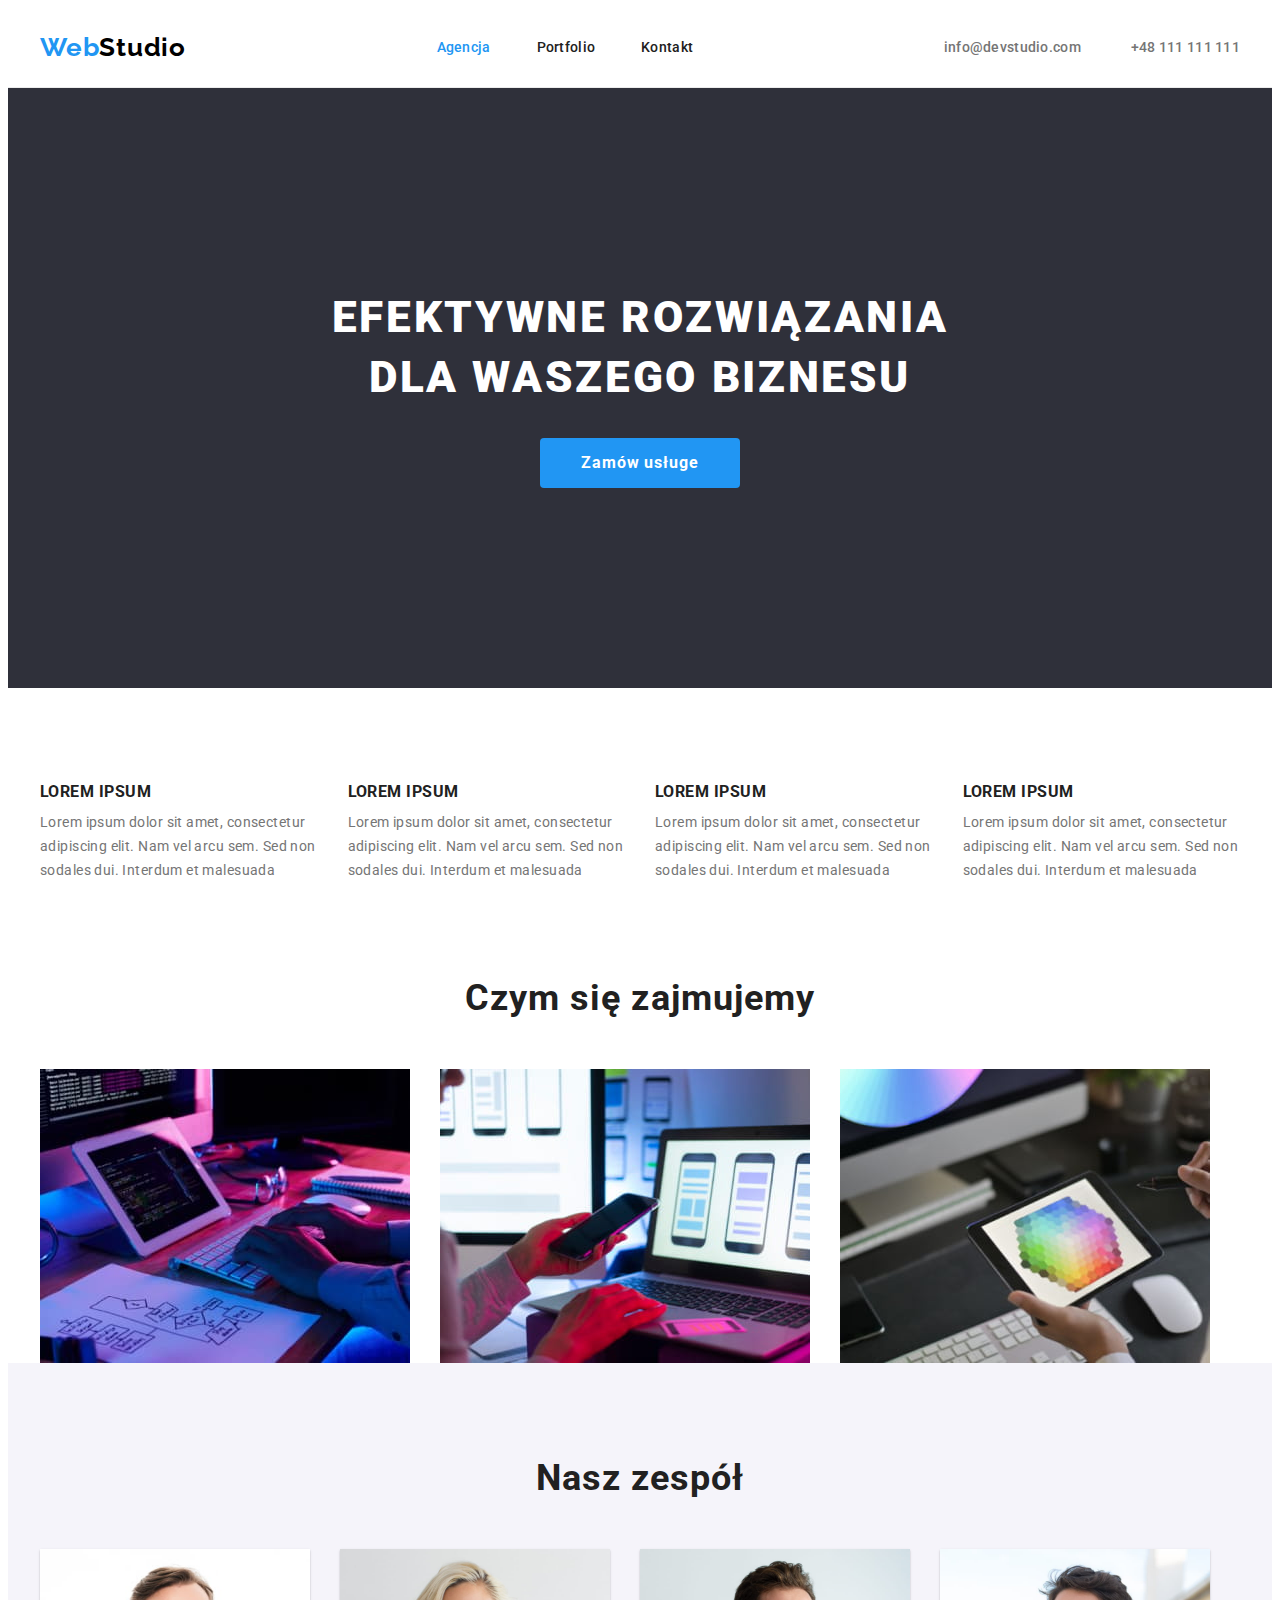
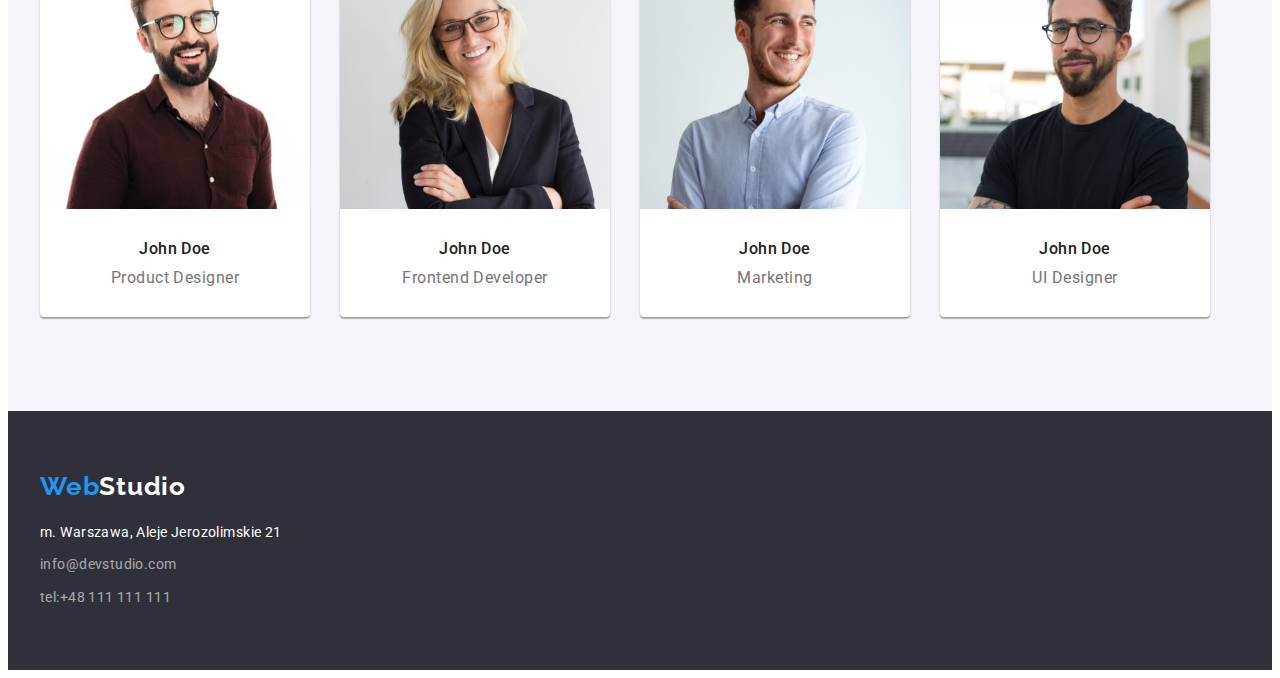
==== index.html @ 1f07d25d "zmiana" ====
<!DOCTYPE html>
<html lang="pl">
  <head>
    <meta charset="UTF-8" />
    <meta http-equiv="X-UA-Compatible" content="IE=edge" />
    <meta name="viewport" content="width=device-width, initial-scale=1.0" />
    <title>Zadanie nr 3</title>
    <link
      rel="stylesheet"
      href="https://cdnjs.cloudflare.com/ajax/libs/modern-normalize/1.1.0/modern-normalize.min.css"
      integrity="sha512-wpPYUAdjBVSE4KJnH1VR1HeZfpl1ub8YT/NKx4PuQ5NmX2tKuGu6U/JRp5y+Y8XG2tV+wKQpNHVUX03MfMFn9Q=="
      crossorigin="anonymous"
      referrerpolicy="no-referrer"
    />
    <link rel="preconnect" href="https://fonts.googleapis.com" />
    <link rel="preconnect" href="https://fonts.gstatic.com" crossorigin />
    <link
      href="https://fonts.googleapis.com/css2?family=Raleway:wght@700&family=Roboto:wght@400;500;700;900&display=swap"
      rel="stylesheet"
    />

    <link href="./CSS/styles.css" rel="stylesheet" />
  </head>
  <body>
    <header class="boxfirst">
      <div class="container container-first">
        <a href="index.html" class="brandname"><span class="pieceofbrand">Web</span>Studio</a>
        <!--dodaję span żeby kolor Web były inny od Studio-->
        <nav>
          <ul class="list-upper">
            <li>
              <a href="index.html" class="nav-link currentsite">Agencja</a>
            </li>
            <li><a href="portfolio.html" class="nav-link">Portfolio</a></li>
            <li><a href="#Kontakt" class="nav-link">Kontakt</a></li>
          </ul>
        </nav>
        <ul class="contact-links list-upper">
          <li><a href="mailto:info@devstudio.com">info@devstudio.com</a></li>
          <li><a href="tel:+48111111111">+48 111 111 111</a></li>
        </ul>
      </div>
    </header>

    <main>
      <section class="main-section">
        <div class="container">
          <h1 class="main-header">EFEKTYWNE ROZWIĄZANIA DLA WASZEGO BIZNESU</h1>
          <button type="button" class="buttonfirst">Zamów usługe</button>
        </div>
      </section>
      <section class="section">
        <div class="container">
          <h2 class="visually-hidden">Nasze atuty</h2>
          <ul class="list">
            <li class="lorem-item">
              <h3 class="loremheader">LOREM IPSUM</h3>
              <p class="loremdescrition">
                Lorem ipsum dolor sit amet, consectetur adipiscing elit. Nam vel arcu sem. Sed non
                sodales dui. Interdum et malesuada
              </p>
            </li>
            <li class="loremitem">
              <h3 class="loremheader">LOREM IPSUM</h3>
              <p class="loremdescrition">
                Lorem ipsum dolor sit amet, consectetur adipiscing elit. Nam vel arcu sem. Sed non
                sodales dui. Interdum et malesuada
              </p>
            </li>
            <li class="loremitem">
              <h3 class="loremheader">LOREM IPSUM</h3>
              <p class="loremdescrition">
                Lorem ipsum dolor sit amet, consectetur adipiscing elit. Nam vel arcu sem. Sed non
                sodales dui. Interdum et malesuada
              </p>
            </li>
            <li class="loremitem">
              <h3 class="loremheader">LOREM IPSUM</h3>
              <p class="loremdescrition">
                Lorem ipsum dolor sit amet, consectetur adipiscing elit. Nam vel arcu sem. Sed non
                sodales dui. Interdum et malesuada
              </p>
            </li>
          </ul>
        </div>
      </section>
      <section class="section-ourteam">
        <div class="container">
          <h2 class="secondheader">Czym się zajmujemy</h2>
          <ul class="list">
            <li class="thirditem">
              <img
                src="images/it-employee-one.jpg"
                alt="praca na komputerze nr 1"
                width="370"
                height="294"
              />
            </li>
            <li class="thirditem">
              <img
                src="images/it-emloyee-two.jpg"
                alt="praca na komputerze nr 2"
                width="370"
                height="294"
              />
            </li>
            <li class="thirditem">
              <img
                src="images/it-emloyee-three.jpg"
                alt="praca na komputerze nr 3"
                width="370"
                height="294"
              />
            </li>
          </ul>
        </div>
      </section>

      <section class="section background-lastsection">
        <div class="container">
          <h2 class="secondheader">Nasz zespół</h2>
          <ul class="list">
            <li class="emloyee">
              <img src="images/john-dee-one.jpg" alt="pracownik nr 1" width="270" height="260" />
              <div class="employee-description">
                <h3 class="thirdheader">John Doe</h3>
                <p class="position">Product Designer</p>
              </div>
            </li>
            <li class="emloyee">
              <img src="images/john-dee-two.jpg" alt="pracownik nr 2" width="270" height="260" />
              <div class="employee-description">
                <h3 class="thirdheader">John Doe</h3>
                <p class="position">Frontend Developer</p>
              </div>
            </li>
            <li class="emloyee">
              <img src="images/john-dee-three.jpg" alt="pracownik nr 3" width="270" height="260" />
              <div class="employee-description">
                <h3 class="thirdheader">John Doe</h3>
                <p class="position">Marketing</p>
              </div>
            </li>
            <li class="emloyee">
              <img src="images/john-dee-four.jpg" alt="pracownik nr 4" width="270" height="260" />
              <div class="employee-description">
                <h3 class="thirdheader">John Doe</h3>
                <p class="position">UI Designer</p>
              </div>
            </li>
          </ul>
        </div>
      </section>
    </main>

    <footer class="footer">
      <div class="container">
        <a href="index.html" class="brandnamefooter"><span class="pieceofbrand">Web</span>Studio</a>
        <address>
          <ul class="footerlist">
            <li>
              <a href="https://www.google.pl/" class="localization"
                >m. Warszawa, Aleje Jerozolimskie 21</a
              >
            </li>
            <li>
              <a href="mailto:info@devstudio.com" class="contactfooter">info@devstudio.com</a>
            </li>
            <li><a href="tel:+48111111111" class="contactfooter">tel:+48 111 111 111</a></li>
          </ul>
        </address>
      </div>
    </footer>
  </body>
</html>
---- CSS/styles.css ----
*,
*::before *::after {
  margin: 0;
  padding: 0;
}

:root {
  --brandcolor: #212121;
  --secondcolor: #000000;
  --thirdcolor: #757575;
  --fourthcolor: #2196f3;
  --fifhtcolor: #ffffff;
  --sixthcolor: #2f303a;
  --seventhcolor: #e5e5e5;
  --eighthcolor: rgba (255, 255, 255, 0.6);
  --ninthcolor: #f5f4fa;
  --tenthcolor: #eeeeee;
}
body {
  font-family: 'Roboto', sans-serif;
  font-size: 14px;
  color: var(--brandcolor);
  background: var(--fifhtcolor);
  letter-spacing: 0.03em;
}
h1,
h2,
h3,
p {
  margin: 0 auto;
}
img {
  max-width: 100%;
  height: auto;
  display: block;
}
ul {
  list-style: none;
  padding: 0;
  margin: 0;
}
a {
  text-decoration: none;
}
button {
  display: block;
  cursor: pointer;
  border-radius: 4px;
  border: none;
}
.container {
  width: 1200px;
  margin: 0 auto;
  padding: 0 15px;
}
.section {
  padding-top: 94px;
  padding-bottom: 94px;
}
.footer {
  background-color: var(--sixthcolor);
  padding-top: 60px;
  padding-bottom: 60px;
}

.boxfirst {
  margin: 0 auto;
  border-bottom: 1px solid #ececec;
}
.container-first {
  display: flex;
  align-items: center;
  padding-top: 24px;
  padding-bottom: 25px;
}
.brandname {
  font-family: 'Raleway';
  font-size: 26px;
  font-weight: 700;
  color: var(--secondcolor);
  margin-right: auto;
  letter-spacing: 0.03em;
}
.pieceofbrand {
  color: var(--fourthcolor);
}
.nav-link {
  font-weight: 500;
  text-align: left;
  color: currentColor;
}
.currentsite {
  color: var(--fourthcolor);
}
.list-upper {
  display: flex;
  gap: 46px;
  letter-spacing: 0.02em;
}
.nav-link:hover,
.nav-link:focus,
.contact-links a:hover,
.contact-links a:focus {
  color: var(--fourthcolor);
  cursor: pointer;
}
.contact-links {
  font-weight: 500;
  color: var(--thirdcolor);
  margin-left: auto;
  gap: 50px;
}
.contact-links a {
  color: inherit;
}
.main-section {
  background-color: var(--sixthcolor);
  padding-top: 200px;
  padding-bottom: 200px;
}
.main-header {
  font-size: 44px;
  font-weight: 900;
  line-height: 1.36;
  letter-spacing: 0.06em;
  text-align: center;
  color: var(--fifhtcolor);
  margin-bottom: 30px;
  width: 696px;
}
.buttonfirst {
  font-size: 16px;
  font-weight: 700;
  line-height: 1.88;
  letter-spacing: 0.06em;
  text-align: center;
  background-color: var(--fourthcolor);
  color: #ffffff;
  font-family: 'Roboto';
  padding: 10px 41px;
  align-items: center;
  margin: 0 auto;
}
.list {
  display: flex;
  gap: 30px;
}

.loremitem {
  flex-basis: calc((100%- 90px) / 4);
}
.section-ourteam {
  padding-top: 0;
}

.visually-hidden {
  position: absolute;
  width: 1px;
  height: 1px;
  margin: -1px;
  border: 0;
  padding: 0;

  white-space: nowrap;
  clip-path: inset(100%);
  clip: rect(0 0 0 0);
  overflow: hidden;
}
.loremheader {
  letter-spacing: 0.03em;
  font-weight: 700;
  color: var(--brandcolor);
  margin-top: 0;
  margin-bottom: 10px;
}
.loremdescrition {
  line-height: 1.71;
  text-align: left;
  color: var(--thirdcolor);
}
.secondheader {
  letter-spacing: 0.03em;
  font-size: 36px;
  font-weight: 700;
  text-align: center;
  color: var(--brandcolor);
  margin-bottom: 50px;
}
.background-lastsection {
  background-color: var(--ninthcolor);
}

.emloyee {
  border-radius: [object Object]px;
  background-color: var(--fifhtcolor);
  box-shadow: 0px 1px 3px rgba(0, 0, 0, 0.12), 0px 1px 1px rgba(0, 0, 0, 0.14),
    0px 2px 1px rgba(0, 0, 0, 0.2);
  border-radius: 0px 0px 4px 4px;
}
.thirdheader {
  letter-spacing: 0.03em;
  font-size: 16px;
  font-weight: 500;
  text-align: center;
  color: var(--brandcolor);
  margin-bottom: 10px;
}
.employee-description {
  padding-top: 30px;
  padding-bottom: 30px;
}
.position {
  font-size: 16px;
  font-weight: 400;
  text-align: center;
  color: var(--thirdcolor);
  letter-spacing: 0.03em;
}
.contactfooter {
  line-height: 1.71;
  color: rgba(255, 255, 255, 0.6);
  font-style: normal;
}
.contactfooter:hover,
.contactfooter:focus {
  color: var(--fourthcolor);
  cursor: pointer;
}
.localization {
  display: block;
  line-height: 1.71;
  color: var(--fifhtcolor);
  font-style: normal;
}
.footerlist {
  display: block;
}
.footerlist > li:not(:last-child) {
  margin-bottom: 9px;
}
.brandnamefooter {
  display: block;
  font-family: 'Raleway';
  font-size: 26px;
  font-weight: 700;
  text-align: left;
  color: var(--fifhtcolor);
  margin-bottom: 20px;
  letter-spacing: 0.03em;
}

.button-next {
  border-radius: 4px;
  font-size: 16px;
  font-weight: 500;
  text-align: center;
  background-color: var(--ninthcolor);
  color: var(--brandcolor);
  font-family: 'Roboto';
  padding: 6px 22px;
  letter-spacing: 0.03em;
  line-height: 1.62;
}
.list-of-buttons {
  display: flex;
  justify-content: center;
  gap: 8px;
  margin-bottom: 50px;
}
.button-next:hover,
.button-next:focus {
  color: var(--fifhtcolor);
  background-color: var(--fourthcolor);
  cursor: pointer;
}

.list-of-images-portfolio {
  display: flex;
  gap: 30px;
  flex-wrap: wrap;
}
.image-border {
  width: 370px;
}
.border {
  padding-top: 20px;
  border-right: 1px solid #eeeeee;
  border-bottom: 1px solid #eeeeee;
  border-left: 1px solid #eeeeee;
  padding-left: 24px;
  padding-right: 24px;
  padding-bottom: 20px;
}
.portfolioheader {
  font-size: 18px;
  font-weight: 700;
  line-height: 2;
  letter-spacing: 0.06em;
  text-align: left;
  color: var(--brandcolor);
  margin-bottom: 4px;
}
.portfoliodescription {
  font-size: 16px;
  line-height: 1.88;
  text-align: left;
  color: var(--thirdcolor);
  letter-spacing: 0.03em;
}
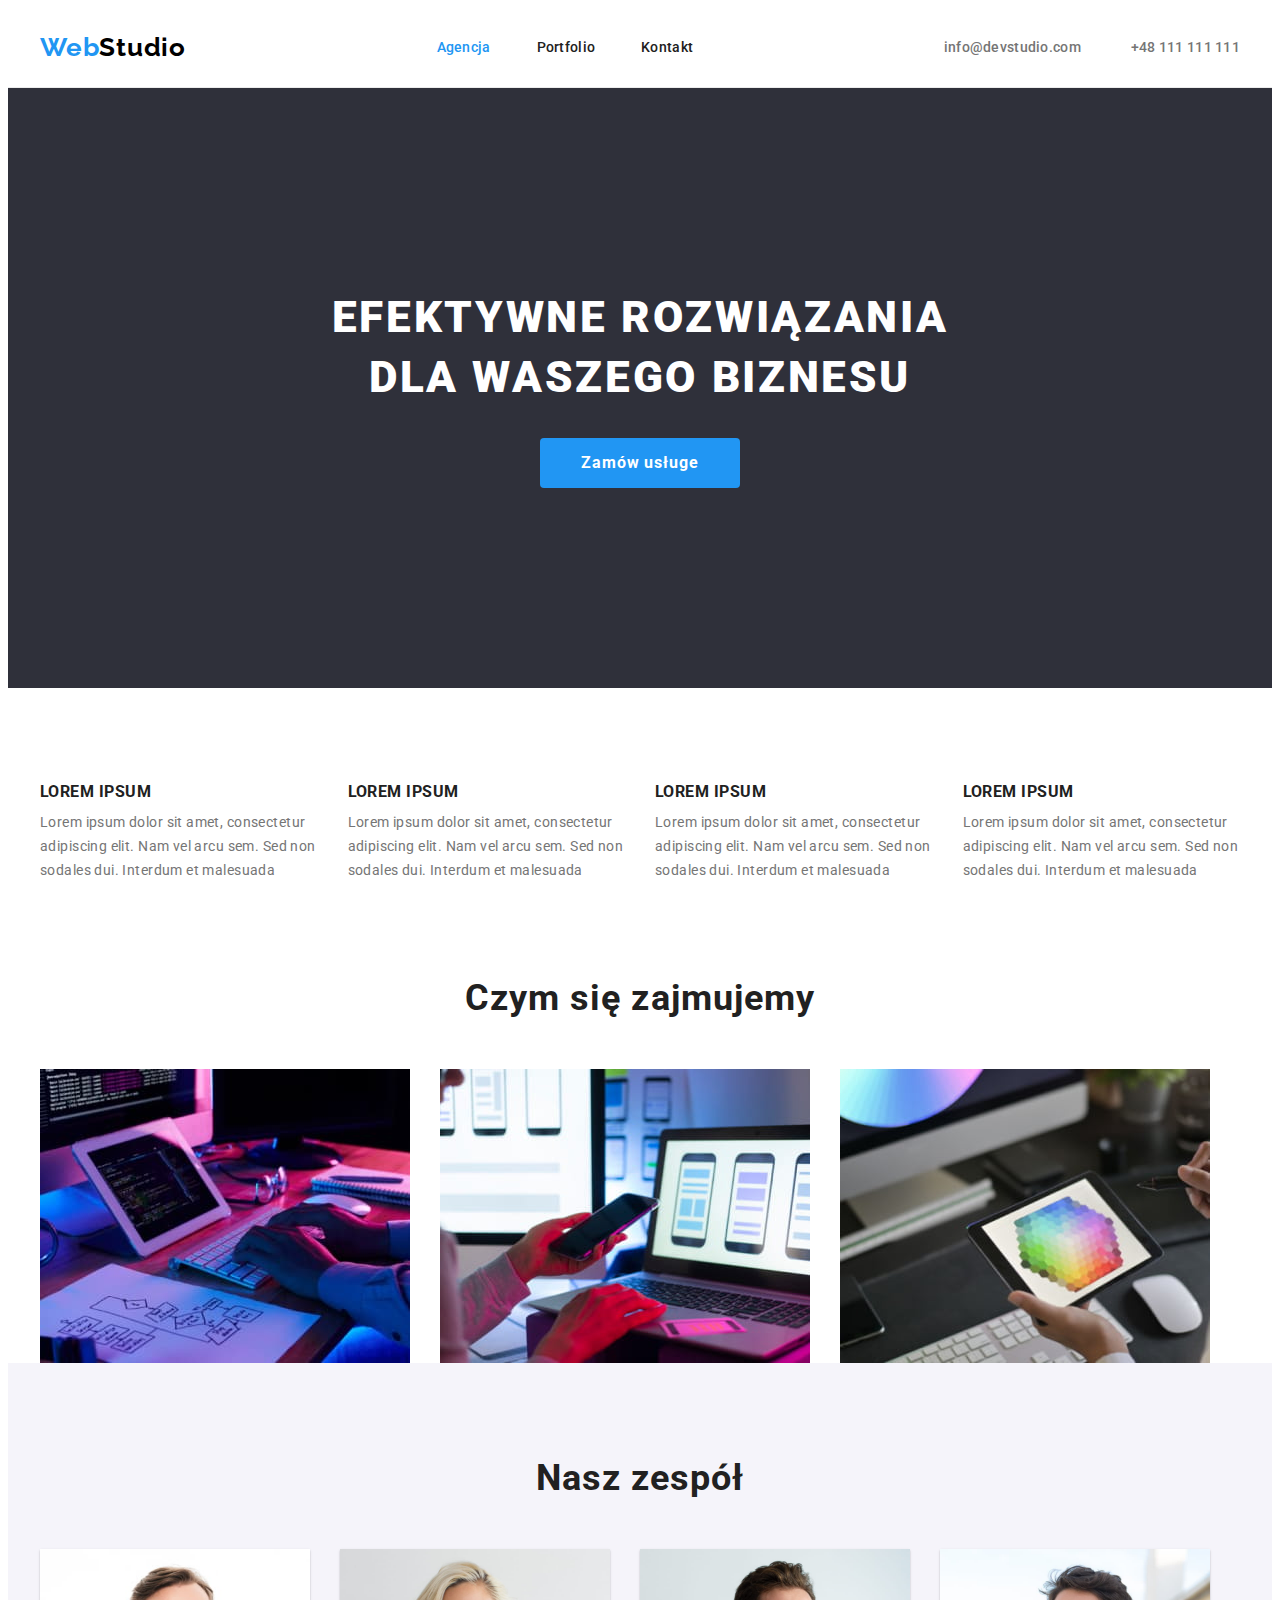
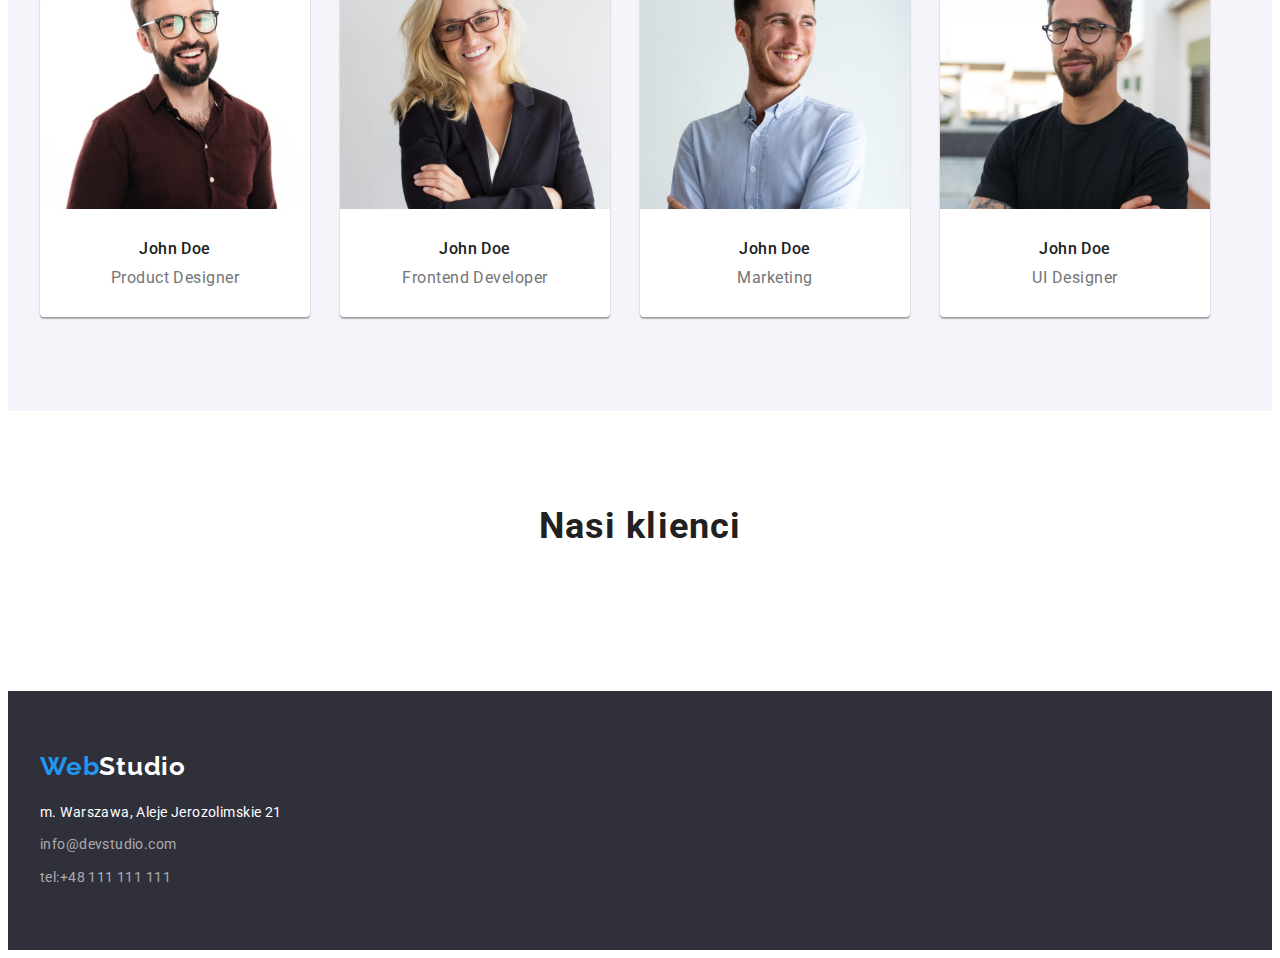
==== commit 27488a47: "spróbujmy" ====
--- a/index.html
+++ b/index.html
@@ -36,7 +36,9 @@
           </ul>
         </nav>
         <ul class="contact-links list-upper">
-          <li><a href="mailto:info@devstudio.com">info@devstudio.com</a></li>
+          <li>
+            <a href="mailto:info@devstudio.com">info@devstudio.com</a>
+          </li>
           <li><a href="tel:+48111111111">+48 111 111 111</a></li>
         </ul>
       </div>
@@ -151,6 +153,11 @@
           </ul>
         </div>
       </section>
+      <section class="section">
+        <div class="container">
+          <h2 class="secondheader">Nasi klienci</h2>
+        </div>
+      </section>
     </main>
 
     <footer class="footer">
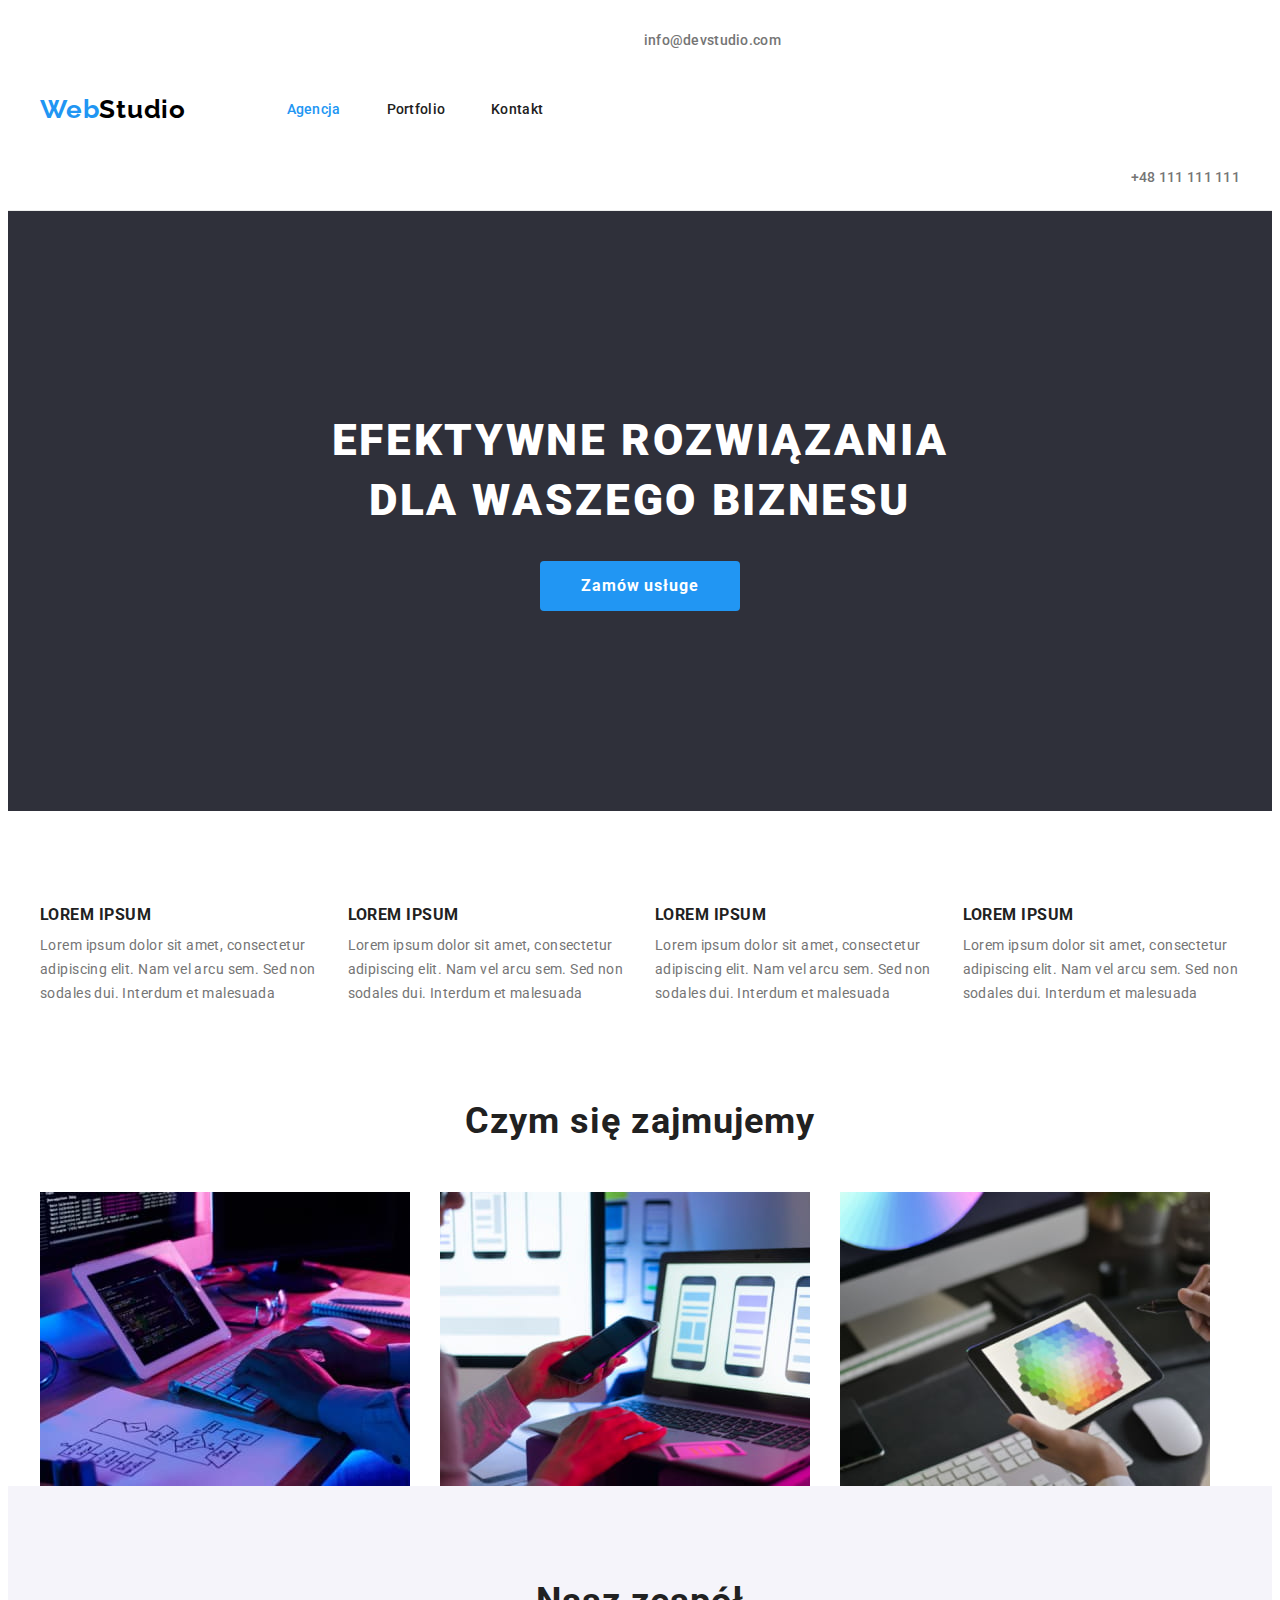
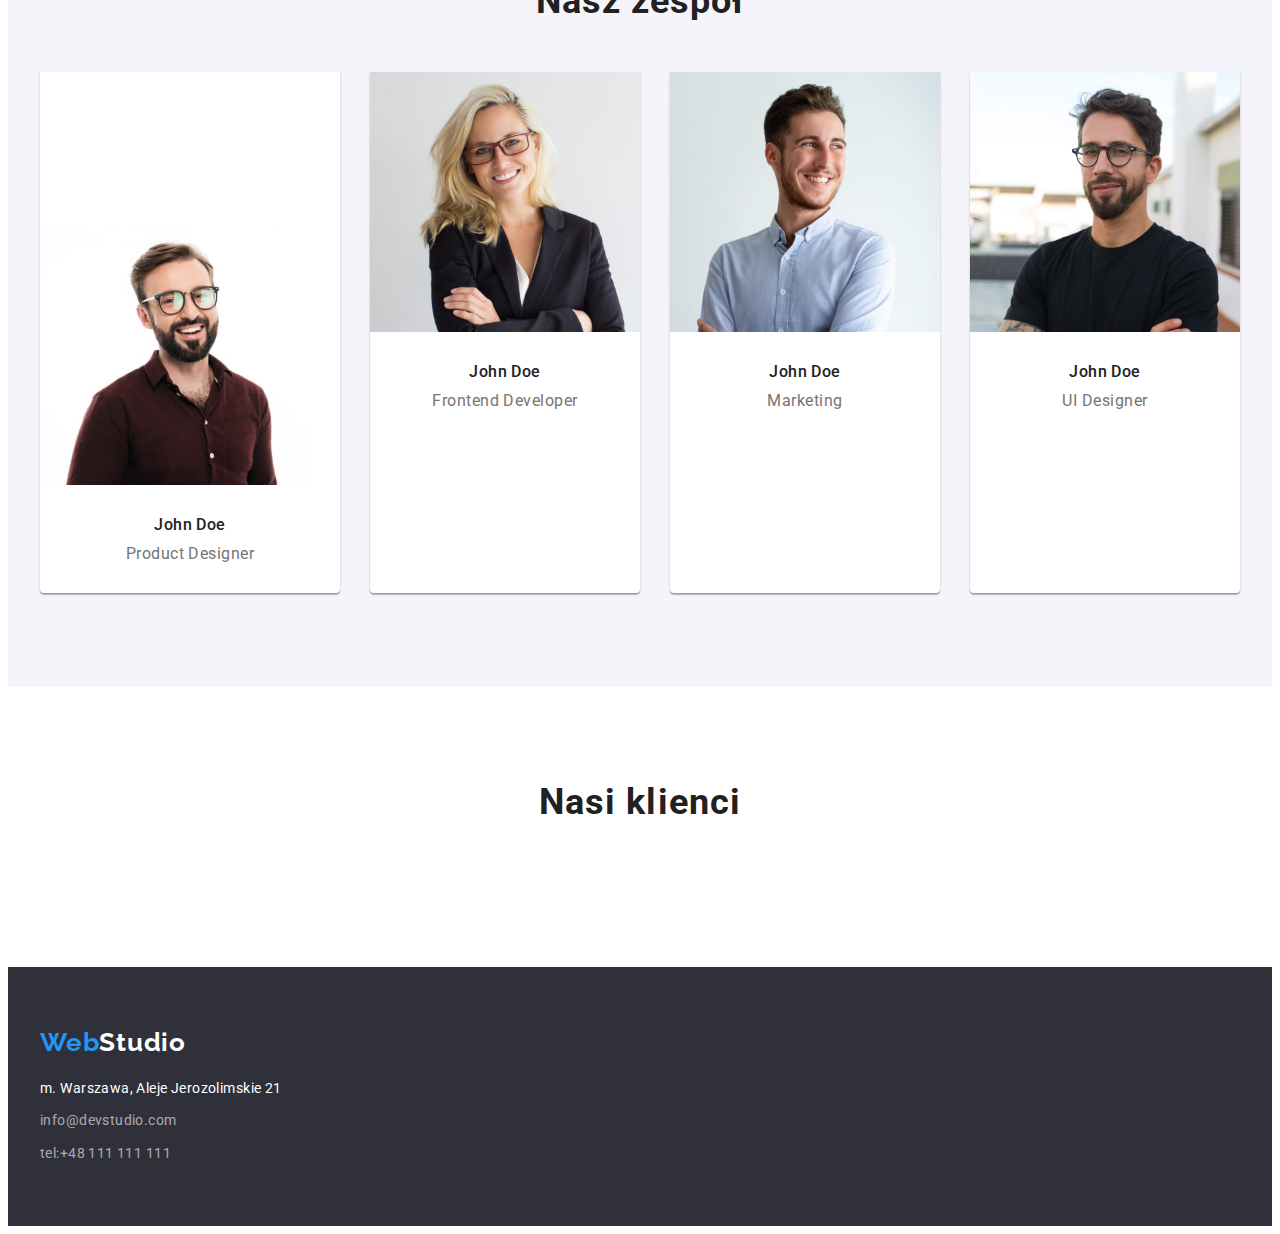
==== commit 92033245: "zmiana" ====
--- a/index.html
+++ b/index.html
@@ -39,7 +39,9 @@
           <li>
             <a href="mailto:info@devstudio.com">info@devstudio.com</a>
           </li>
-          <li><a href="tel:+48111111111">+48 111 111 111</a></li>
+          <li>
+            <svg><use href="./icons.svg#"></use></svg><a href="tel:+48111111111">+48 111 111 111</a>
+          </li>
         </ul>
       </div>
     </header>
@@ -123,6 +125,7 @@
           <h2 class="secondheader">Nasz zespół</h2>
           <ul class="list">
             <li class="emloyee">
+              <svg><use href="./icons.svg#icon-sociallinks"></use></svg>
               <img src="images/john-dee-one.jpg" alt="pracownik nr 1" width="270" height="260" />
               <div class="employee-description">
                 <h3 class="thirdheader">John Doe</h3>
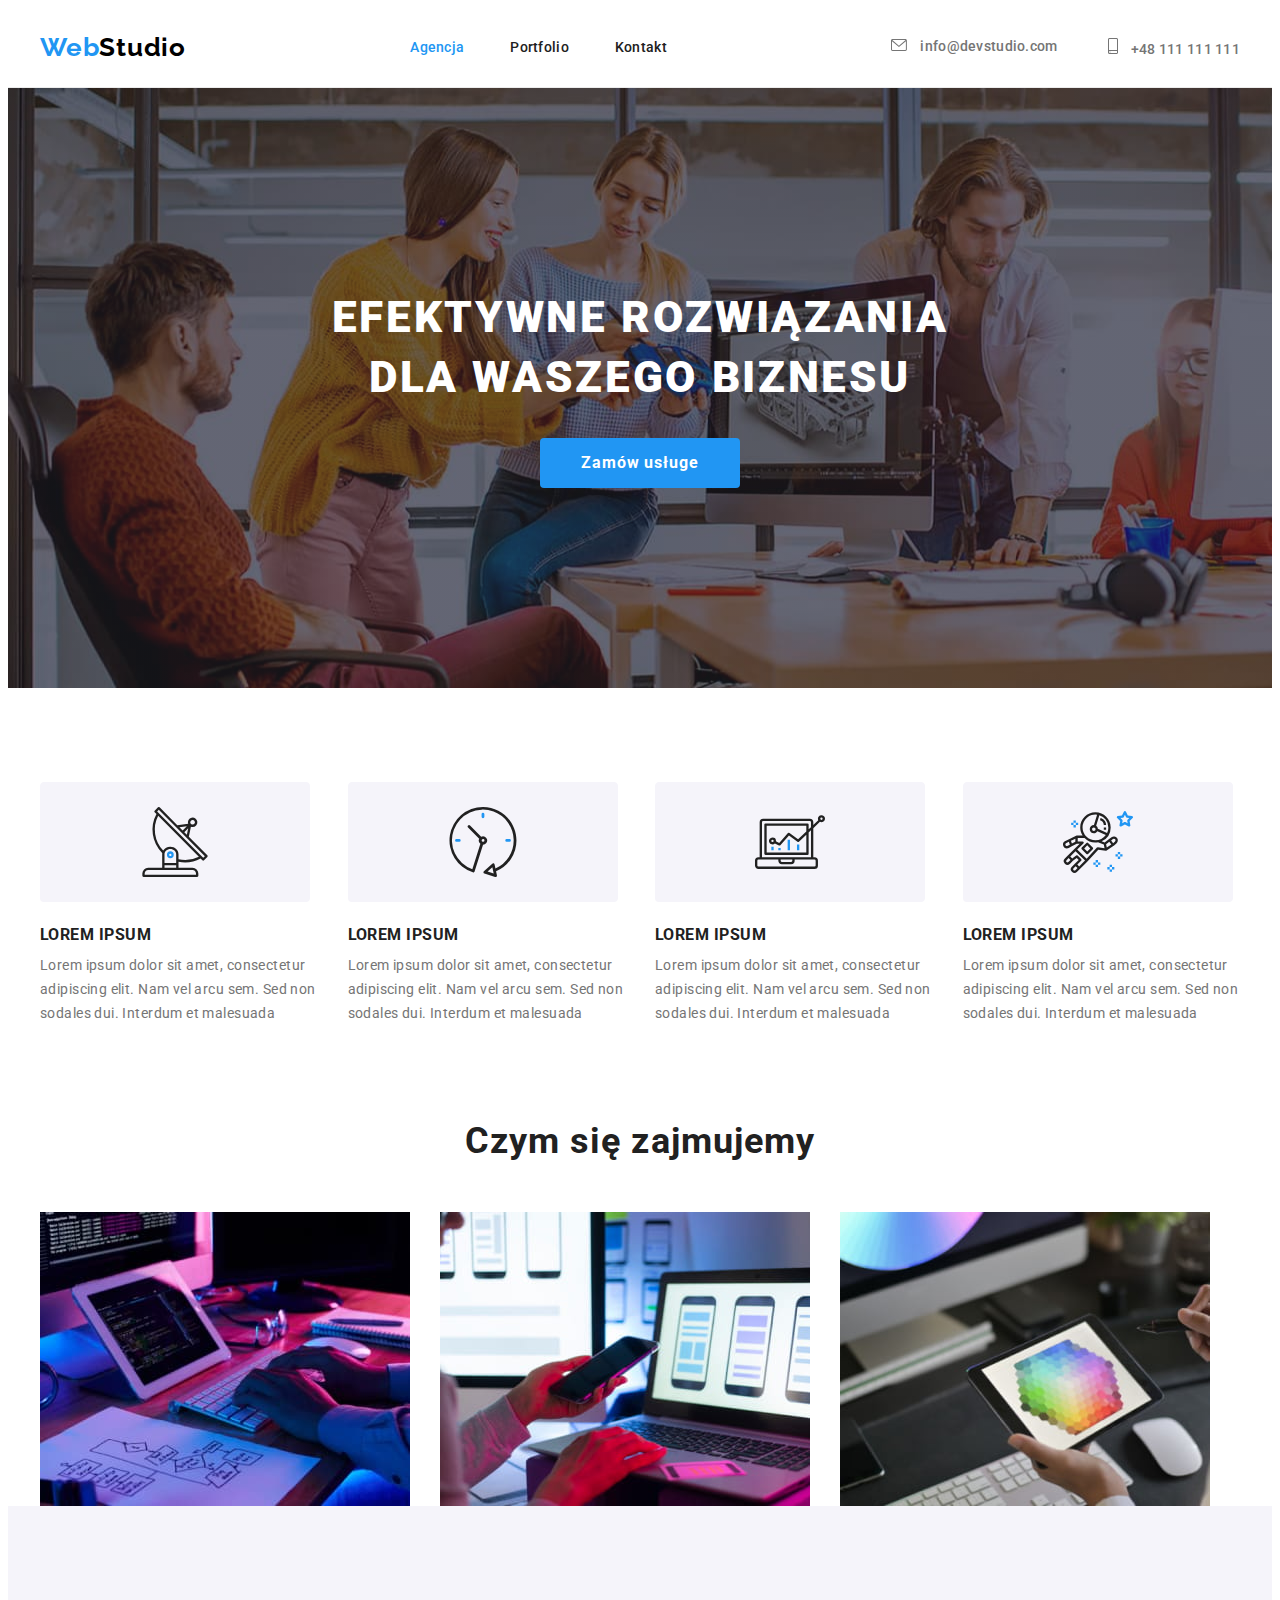
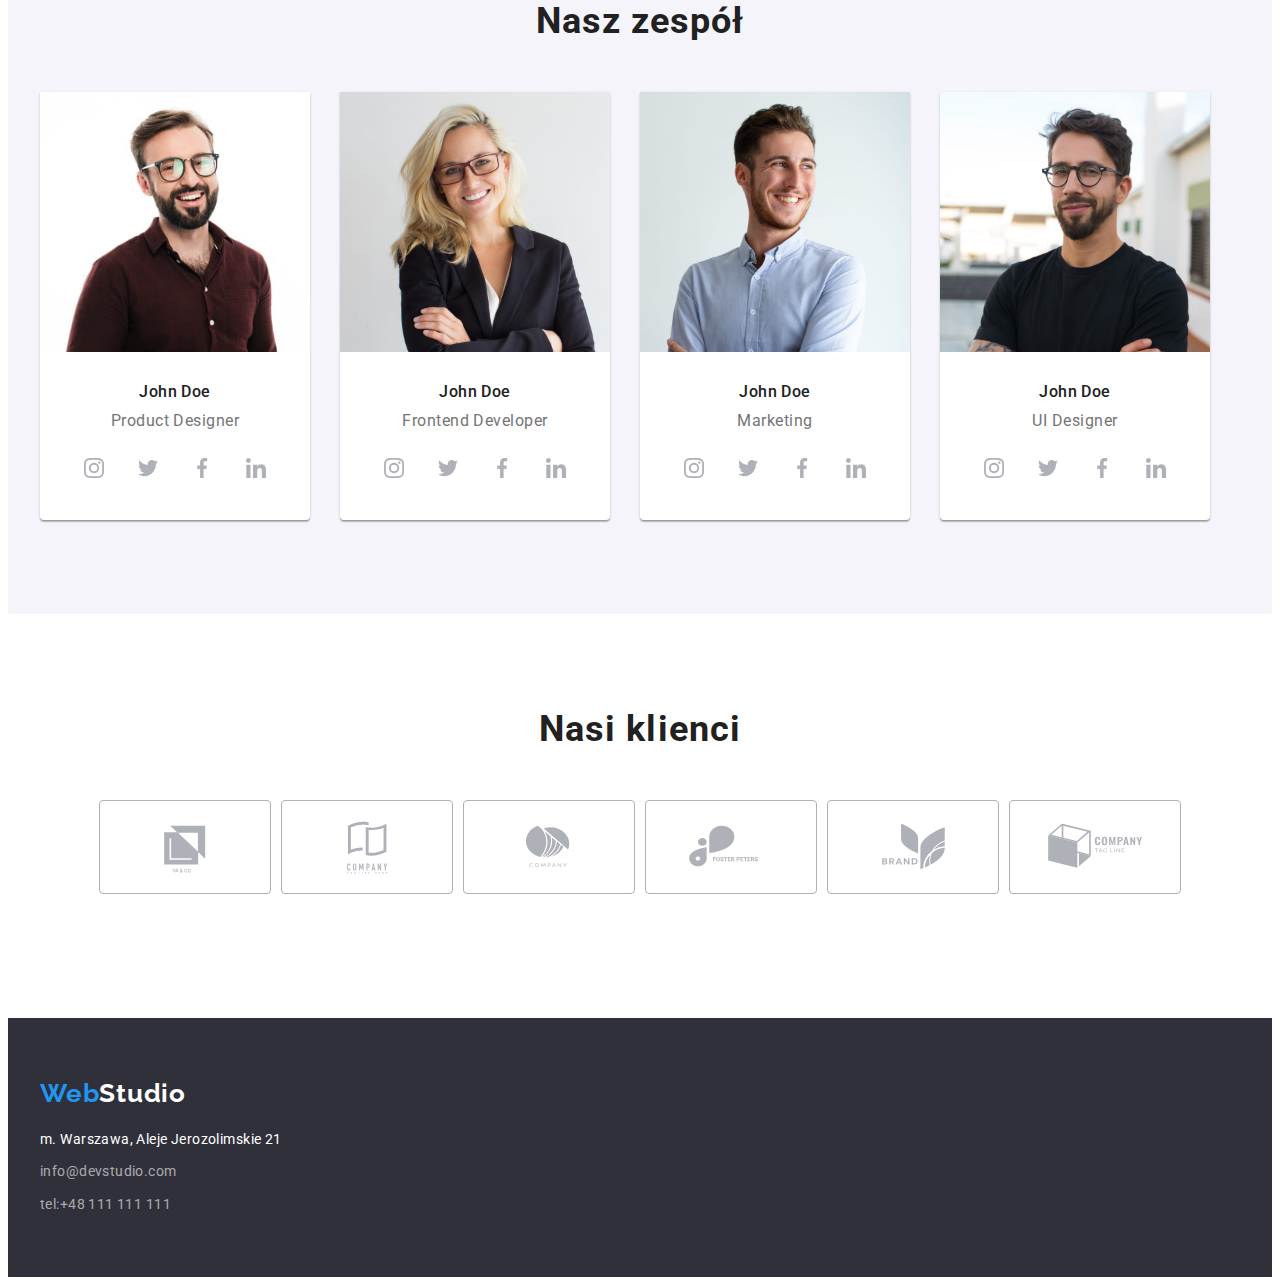
==== commit ac723139: "okay" ====
--- a/index.html
+++ b/index.html
@@ -37,10 +37,20 @@
         </nav>
         <ul class="contact-links list-upper">
           <li>
-            <a href="mailto:info@devstudio.com">info@devstudio.com</a>
+            <div class="mail-click">
+              <svg class="post-img" width="16" height="12">
+                <use href="./icons.svg#icon-envelope"></use>
+              </svg>
+              <a href="mailto:info@devstudio.com">info@devstudio.com</a>
+            </div>
           </li>
           <li>
-            <svg><use href="./icons.svg#"></use></svg><a href="tel:+48111111111">+48 111 111 111</a>
+            <div class="smartphone-click">
+              <svg class="smartphone-img" width="10" height="16">
+                <use href="./icons.svg#icon-smartphone"></use>
+              </svg>
+              <a href="tel:+48111111111">+48 111 111 111</a>
+            </div>
           </li>
         </ul>
       </div>
@@ -58,6 +68,9 @@
           <h2 class="visually-hidden">Nasze atuty</h2>
           <ul class="list">
             <li class="lorem-item">
+              <svg class="icon-lorem" width="270" height="120">
+                <use href="./icons.svg#icon-groupone"></use>
+              </svg>
               <h3 class="loremheader">LOREM IPSUM</h3>
               <p class="loremdescrition">
                 Lorem ipsum dolor sit amet, consectetur adipiscing elit. Nam vel arcu sem. Sed non
@@ -65,6 +78,9 @@
               </p>
             </li>
             <li class="loremitem">
+              <svg class="icon-lorem" width="270" height="120">
+                <use href="./icons.svg#icon-grouptwo"></use>
+              </svg>
               <h3 class="loremheader">LOREM IPSUM</h3>
               <p class="loremdescrition">
                 Lorem ipsum dolor sit amet, consectetur adipiscing elit. Nam vel arcu sem. Sed non
@@ -72,6 +88,9 @@
               </p>
             </li>
             <li class="loremitem">
+              <svg class="icon-lorem" width="270" height="120">
+                <use href="./icons.svg#icon-groupthree"></use>
+              </svg>
               <h3 class="loremheader">LOREM IPSUM</h3>
               <p class="loremdescrition">
                 Lorem ipsum dolor sit amet, consectetur adipiscing elit. Nam vel arcu sem. Sed non
@@ -79,6 +98,9 @@
               </p>
             </li>
             <li class="loremitem">
+              <svg class="icon-lorem" width="270" height="120">
+                <use href="./icons.svg#icon-groupfour"></use>
+              </svg>
               <h3 class="loremheader">LOREM IPSUM</h3>
               <p class="loremdescrition">
                 Lorem ipsum dolor sit amet, consectetur adipiscing elit. Nam vel arcu sem. Sed non
@@ -125,12 +147,25 @@
           <h2 class="secondheader">Nasz zespół</h2>
           <ul class="list">
             <li class="emloyee">
-              <svg><use href="./icons.svg#icon-sociallinks"></use></svg>
               <img src="images/john-dee-one.jpg" alt="pracownik nr 1" width="270" height="260" />
               <div class="employee-description">
                 <h3 class="thirdheader">John Doe</h3>
                 <p class="position">Product Designer</p>
               </div>
+              <div class="flexclick">
+                <svg class="instagramclick" width="44" height="44">
+                  <use width="20" x="12" class="org" href="./icons.svg#icon-instagramorg"></use>
+                </svg>
+                <svg class="click" width="44" height="44">
+                  <use width="20" x="12" href="./icons.svg#icon-twitterorg"></use>
+                </svg>
+                <svg class="click" width="44" height="44">
+                  <use width="20" x="12" href="./icons.svg#icon-facebookorg"></use>
+                </svg>
+                <svg class="click" width="44" height="44">
+                  <use width="20px" x="12" class="org" href="./icons.svg#icon-linkedin"></use>
+                </svg>
+              </div>
             </li>
             <li class="emloyee">
               <img src="images/john-dee-two.jpg" alt="pracownik nr 2" width="270" height="260" />
@@ -138,6 +173,20 @@
                 <h3 class="thirdheader">John Doe</h3>
                 <p class="position">Frontend Developer</p>
               </div>
+              <div class="flexclick">
+                <svg class="instagramclick" width="44" height="44">
+                  <use width="20" x="12" href="./icons.svg#icon-instagramorg"></use>
+                </svg>
+                <svg class="click" width="44" height="44">
+                  <use width="20" x="12" href="./icons.svg#icon-twitterorg"></use>
+                </svg>
+                <svg class="click" width="44" height="44">
+                  <use width="20" x="12" href="./icons.svg#icon-facebookorg"></use>
+                </svg>
+                <svg class="click" width="44" height="44">
+                  <use width="20px" x="12" class="org" href="./icons.svg#icon-linkedin"></use>
+                </svg>
+              </div>
             </li>
             <li class="emloyee">
               <img src="images/john-dee-three.jpg" alt="pracownik nr 3" width="270" height="260" />
@@ -145,6 +194,20 @@
                 <h3 class="thirdheader">John Doe</h3>
                 <p class="position">Marketing</p>
               </div>
+              <div class="flexclick">
+                <svg class="instagramclick" width="44" height="44">
+                  <use width="20" x="12" href="./icons.svg#icon-instagramorg"></use>
+                </svg>
+                <svg class="click" width="44" height="44">
+                  <use width="20" x="12" href="./icons.svg#icon-twitterorg"></use>
+                </svg>
+                <svg class="click" width="44" height="44">
+                  <use width="20" x="12" href="./icons.svg#icon-facebookorg"></use>
+                </svg>
+                <svg class="click" width="44" height="44">
+                  <use width="20px" x="12" class="org" href="./icons.svg#icon-linkedin"></use>
+                </svg>
+              </div>
             </li>
             <li class="emloyee">
               <img src="images/john-dee-four.jpg" alt="pracownik nr 4" width="270" height="260" />
@@ -152,6 +215,20 @@
                 <h3 class="thirdheader">John Doe</h3>
                 <p class="position">UI Designer</p>
               </div>
+              <div class="flexclick">
+                <svg class="instagramclick" width="44" height="44">
+                  <use width="20" x="12" class="org" href="./icons.svg#icon-instagramorg"></use>
+                </svg>
+                <svg class="click" width="44" height="44">
+                  <use width="20" x="12" href="./icons.svg#icon-twitterorg"></use>
+                </svg>
+                <svg class="click" width="44" height="44">
+                  <use width="20" x="12" href="./icons.svg#icon-facebookorg"></use>
+                </svg>
+                <svg class="click" width="44" height="44">
+                  <use width="20px" x="12" class="org" href="./icons.svg#icon-linkedin"></use>
+                </svg>
+              </div>
             </li>
           </ul>
         </div>
@@ -159,6 +236,33 @@
       <section class="section">
         <div class="container">
           <h2 class="secondheader">Nasi klienci</h2>
+          <div class="flexclick">
+            <svg width="170" height="92" style="border: 1px solid #afb1b8; border-radius: 4px">
+              <use href="./sprite.svg#icon-clientfirst"></use>
+            </svg>
+            <svg width="170" height="92" style="border: 1px solid #afb1b8; border-radius: 4px">
+              <use href="./sprite.svg#icon-clientsecond"></use>
+            </svg>
+            <svg width="170" height="92" style="border: 1px solid #afb1b8; border-radius: 4px">
+              <use href="./sprite.svg#icon-clientthird"></use>
+            </svg>
+
+            <svg
+              class="customerfourt"
+              width="170"
+              height="92"
+              style="border: 1px solid #afb1b8; border-radius: 4px"
+            >
+              <use href="./sprite.svg#icon-clientfourth"></use>
+            </svg>
+
+            <svg width="170" height="92" style="border: 1px solid #afb1b8; border-radius: 4px">
+              <use href="./sprite.svg#icon-clientfifth"></use>
+            </svg>
+            <svg width="170" height="92" style="border: 1px solid #afb1b8; border-radius: 4px">
+              <use href="./sprite.svg#icon-clientsixth"></use>
+            </svg>
+          </div>
         </div>
       </section>
     </main>
--- a/CSS/styles.css
+++ b/CSS/styles.css
@@ -97,6 +97,27 @@
   gap: 46px;
   letter-spacing: 0.02em;
 }
+.post-img {
+  margin-right: 10px;
+}
+.mail-click:hover,
+.mail-click:focus {
+  color: #2196f3;
+  stroke: #2196f3;
+  stroke-width: 2px;
+  cursor: pointer;
+}
+.smartphone-img {
+  margin-right: 10px;
+}
+.smartphone-click:hover,
+.smartphone-click:focus {
+  color: #2196f3;
+  stroke: #2196f3;
+  stroke-width: 2px;
+  cursor: pointer;
+}
+
 .nav-link:hover,
 .nav-link:focus,
 .contact-links a:hover,
@@ -117,6 +138,10 @@
   background-color: var(--sixthcolor);
   padding-top: 200px;
   padding-bottom: 200px;
+  background-image: linear-gradient(rgba(47, 48, 58, 0.4) 50%, rgba(47, 48, 58, 0.4) 50%),
+    url(../images/backgroundimage.jpg);
+  max-width: 1600px;
+  margin: 0 auto;
 }
 .main-header {
   font-size: 44px;
@@ -149,6 +174,10 @@
 .loremitem {
   flex-basis: calc((100%- 90px) / 4);
 }
+.icon-lorem {
+  margin-bottom: 20px;
+}
+
 .section-ourteam {
   padding-top: 0;
 }
@@ -207,14 +236,39 @@
 }
 .employee-description {
   padding-top: 30px;
+  padding-bottom: 16px;
+}
+.position {
+  font-size: 16px;
+  font-weight: 400;
+  text-align: center;
+  color: var(--thirdcolor);
+  letter-spacing: 0.03em;
+}
+
+.flexclick {
+  display: flex;
+  gap: 10px;
+  justify-content: center;
   padding-bottom: 30px;
 }
-.position {
-  font-size: 16px;
-  font-weight: 400;
-  text-align: center;
-  color: var(--thirdcolor);
-  letter-spacing: 0.03em;
+.instagramclick {
+  fill: #afb1b8;
+}
+.instagramclick:hover {
+  cursor: pointer;
+  fill: var(--fifhtcolor);
+  background: var(--fourthcolor);
+  border-radius: 100%;
+}
+
+.customerfourt {
+  fill: #afb1b8;
+}
+.customerfourt:hover {
+  fill: var(--fourthcolor);
+  outline: 1px solid var(--fourthcolor);
+  cursor: pointer;
 }
 .contactfooter {
   line-height: 1.71;
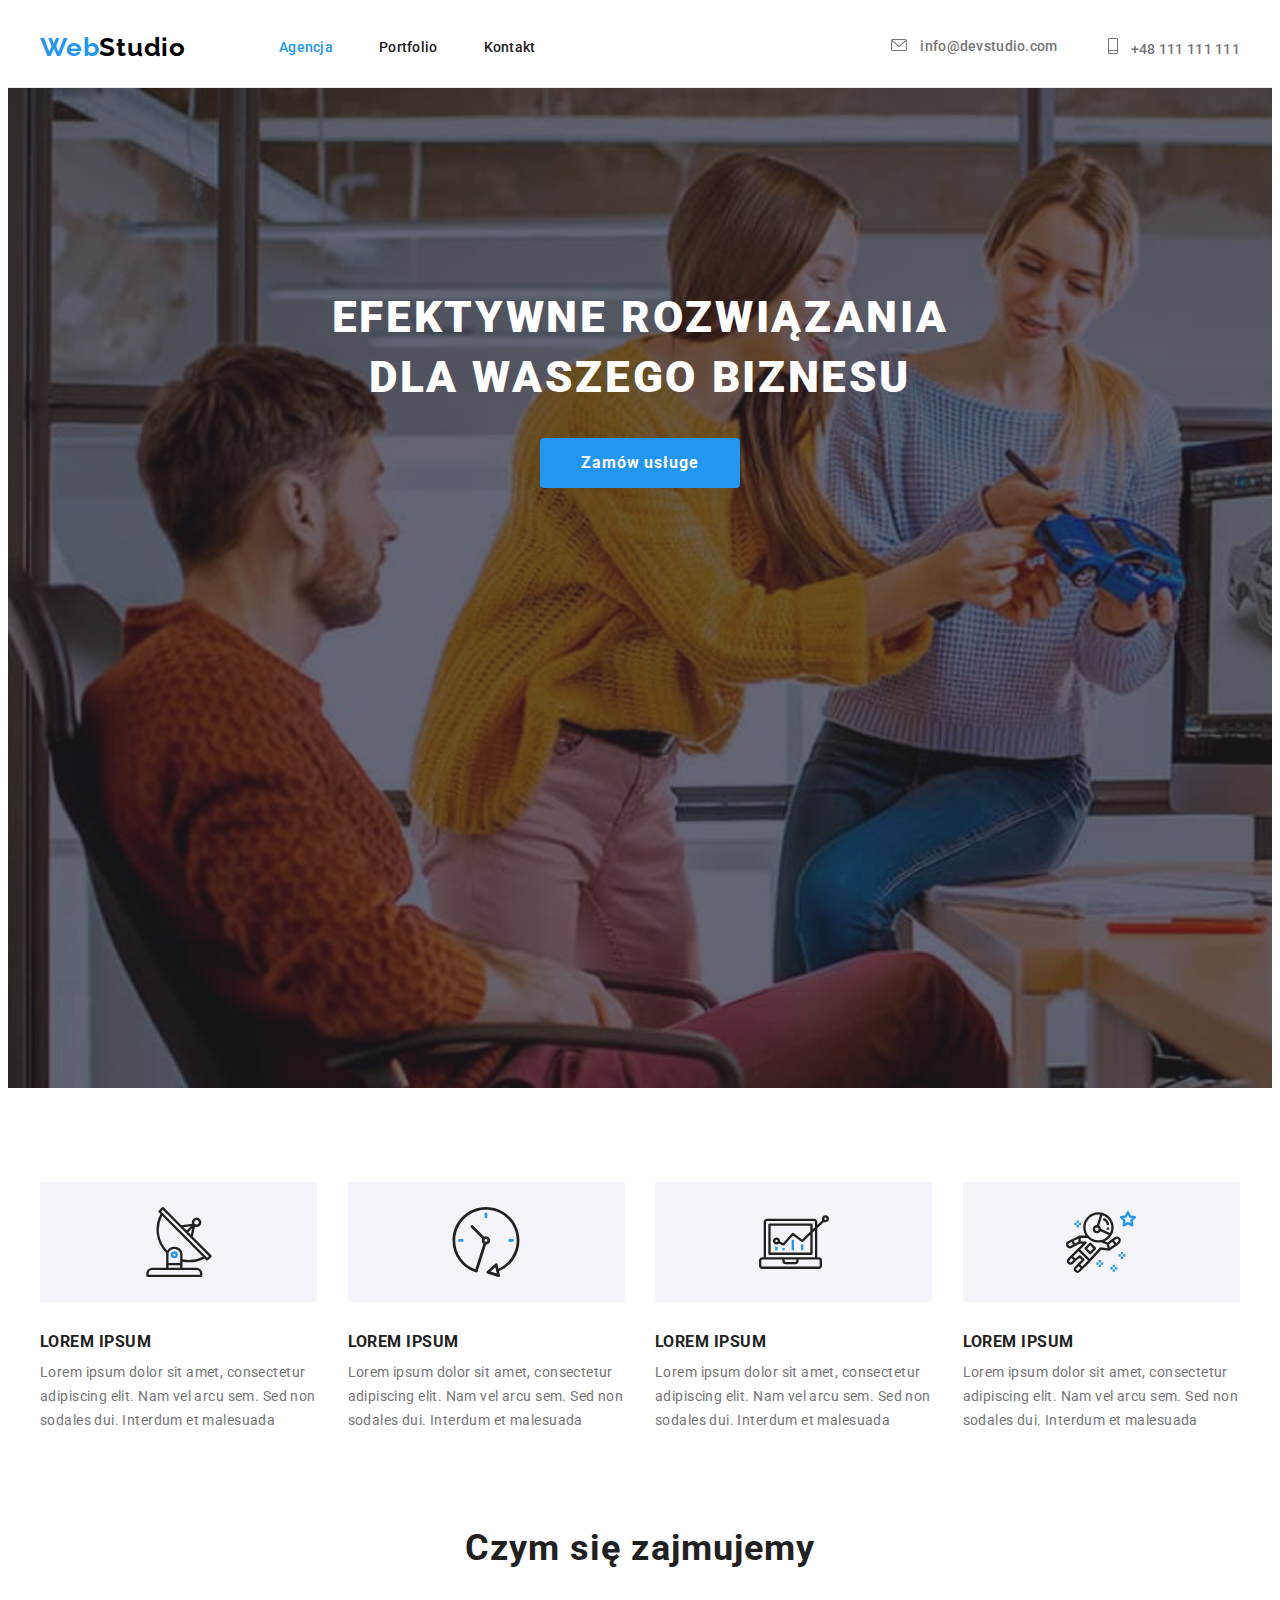
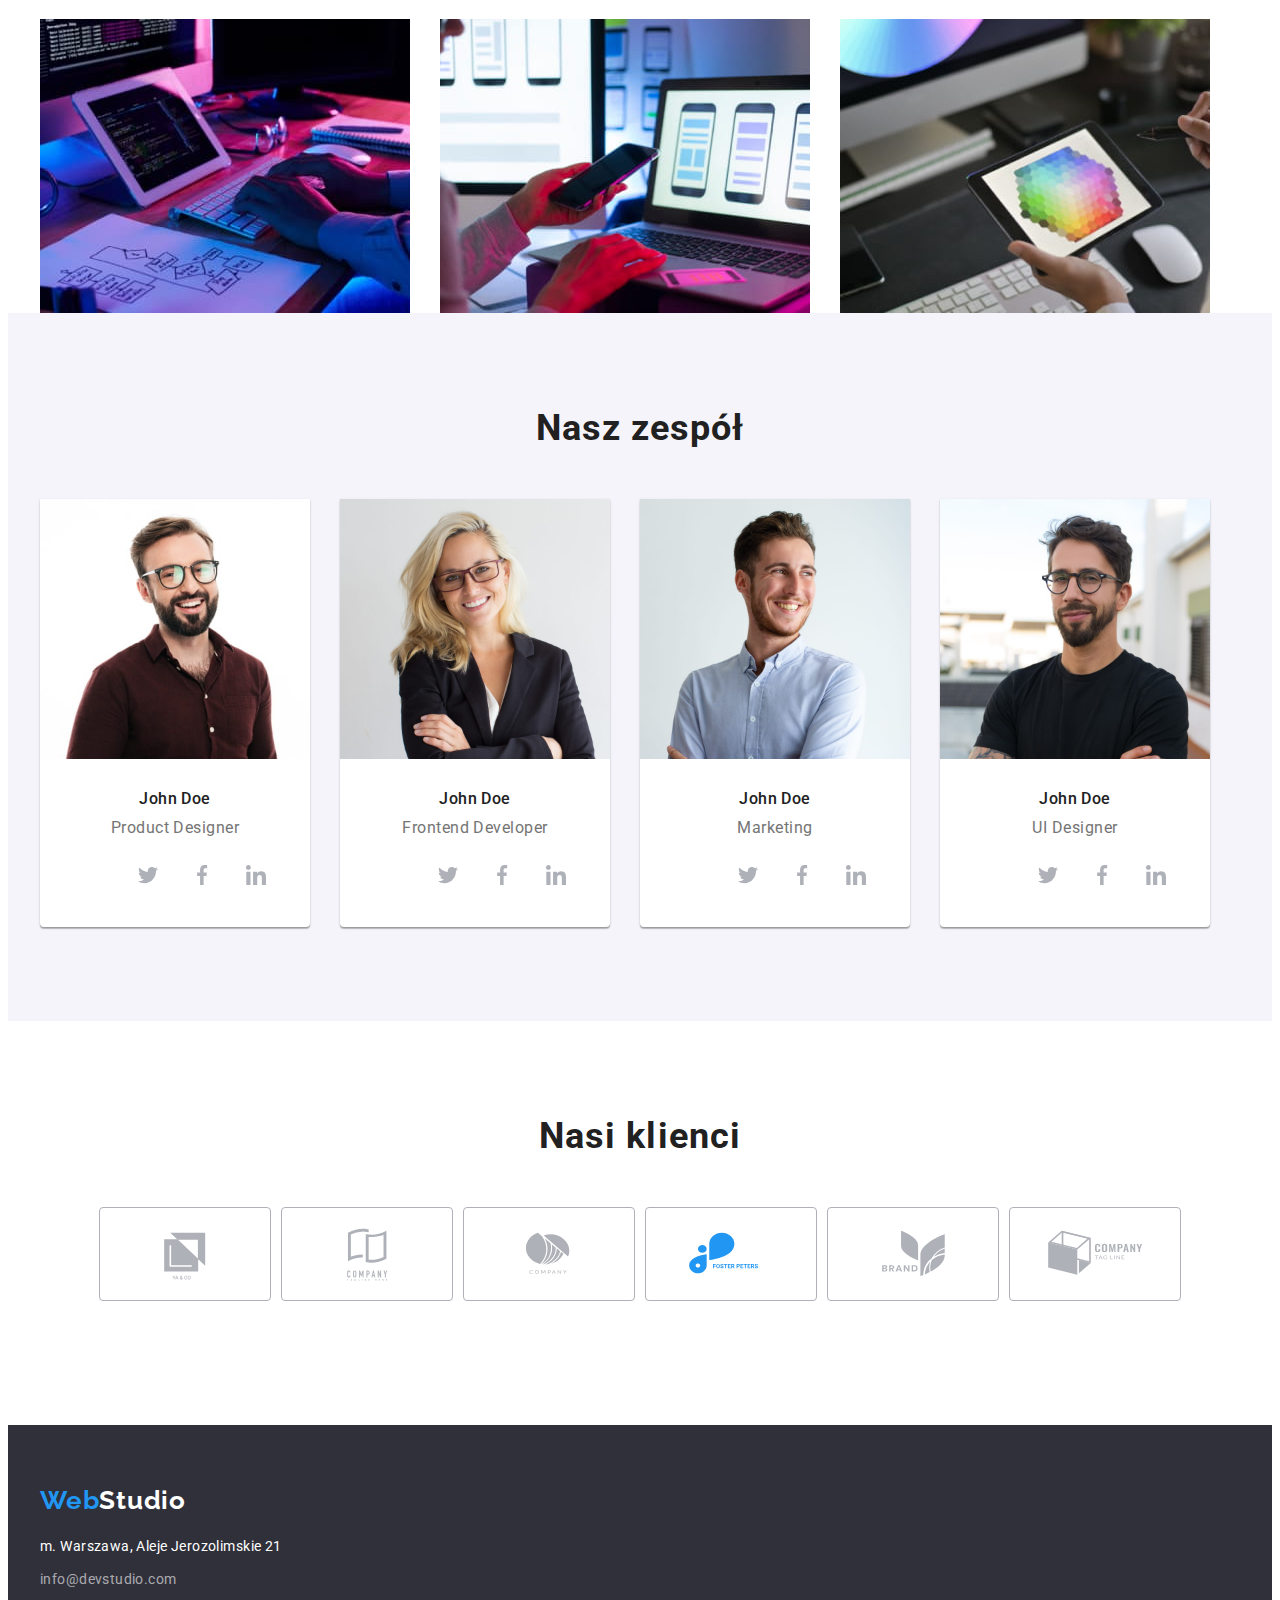
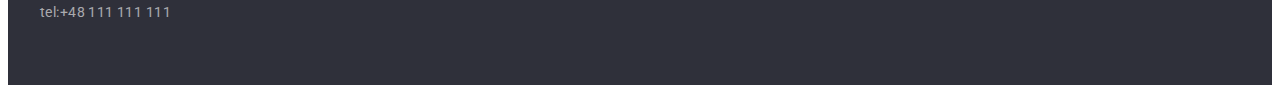
==== commit 53c8b904: "zmiany" ====
--- a/index.html
+++ b/index.html
@@ -36,21 +36,21 @@
           </ul>
         </nav>
         <ul class="contact-links list-upper">
-          <li>
-            <div class="mail-click">
+          <li class="mail">
+            <a href="mailto:info@devstudio.com">
               <svg class="post-img" width="16" height="12">
                 <use href="./icons.svg#icon-envelope"></use>
               </svg>
-              <a href="mailto:info@devstudio.com">info@devstudio.com</a>
-            </div>
+              info@devstudio.com</a
+            >
           </li>
-          <li>
-            <div class="smartphone-click">
+          <li class="smartphone">
+            <a href="tel:+48111111111">
               <svg class="smartphone-img" width="10" height="16">
                 <use href="./icons.svg#icon-smartphone"></use>
               </svg>
-              <a href="tel:+48111111111">+48 111 111 111</a>
-            </div>
+              +48 111 111 111</a
+            >
           </li>
         </ul>
       </div>
@@ -68,44 +68,48 @@
           <h2 class="visually-hidden">Nasze atuty</h2>
           <ul class="list">
             <li class="lorem-item">
-              <svg class="icon-lorem" width="270" height="120">
-                <use href="./icons.svg#icon-groupone"></use>
-              </svg>
+              <div class="lorem-background">
+                <svg class="icon-lorem" width="70px" height="70px">
+                  <use href="./sprite.svg#icon-atenta"></use>
+                </svg>
+              </div>
+              <div class="loremsection">
+              <h3 class="loremheader">LOREM IPSUM</h3>
+              <p class="loremdescrition">
+                Lorem ipsum dolor sit amet, consectetur adipiscing elit. Nam vel arcu sem. Sed non
+                sodales dui. Interdum et malesuada</div>
+              </p>
+            </li>
+            <li class="loremitem"> <div class="lorem-background">
+              <svg class="icon-lorem" width="70px" height="70px">
+                <use href="./sprite.svg#icon-clock"></use>
+              </svg></div>
+              <div class="loremsection">
               <h3 class="loremheader">LOREM IPSUM</h3>
               <p class="loremdescrition">
                 Lorem ipsum dolor sit amet, consectetur adipiscing elit. Nam vel arcu sem. Sed non
                 sodales dui. Interdum et malesuada
-              </p>
-            </li>
-            <li class="loremitem">
-              <svg class="icon-lorem" width="270" height="120">
-                <use href="./icons.svg#icon-grouptwo"></use>
-              </svg>
+              </p></div>
+            </li>
+            <li class="loremitem"><div class="lorem-background">
+              <svg class="icon-lorem" width="70px" height="70px">
+                <use href="./sprite.svg#icon-diagram"></use>
+              </svg></div><div class="loremsection">
               <h3 class="loremheader">LOREM IPSUM</h3>
               <p class="loremdescrition">
                 Lorem ipsum dolor sit amet, consectetur adipiscing elit. Nam vel arcu sem. Sed non
                 sodales dui. Interdum et malesuada
-              </p>
-            </li>
-            <li class="loremitem">
-              <svg class="icon-lorem" width="270" height="120">
-                <use href="./icons.svg#icon-groupthree"></use>
-              </svg>
+              </p></div>
+            </li>
+            <li class="loremitem"><div class="lorem-background">
+              <svg class="icon-lorem" width="70px" height="70px">
+                <use href="./sprite.svg#icon-astronaut"></use>
+              </svg></div><div class="loremsection">
               <h3 class="loremheader">LOREM IPSUM</h3>
               <p class="loremdescrition">
                 Lorem ipsum dolor sit amet, consectetur adipiscing elit. Nam vel arcu sem. Sed non
                 sodales dui. Interdum et malesuada
-              </p>
-            </li>
-            <li class="loremitem">
-              <svg class="icon-lorem" width="270" height="120">
-                <use href="./icons.svg#icon-groupfour"></use>
-              </svg>
-              <h3 class="loremheader">LOREM IPSUM</h3>
-              <p class="loremdescrition">
-                Lorem ipsum dolor sit amet, consectetur adipiscing elit. Nam vel arcu sem. Sed non
-                sodales dui. Interdum et malesuada
-              </p>
+              </p></div>
             </li>
           </ul>
         </div>
@@ -156,13 +160,13 @@
                 <svg class="instagramclick" width="44" height="44">
                   <use width="20" x="12" class="org" href="./icons.svg#icon-instagramorg"></use>
                 </svg>
-                <svg class="click" width="44" height="44">
-                  <use width="20" x="12" href="./icons.svg#icon-twitterorg"></use>
-                </svg>
-                <svg class="click" width="44" height="44">
-                  <use width="20" x="12" href="./icons.svg#icon-facebookorg"></use>
-                </svg>
-                <svg class="click" width="44" height="44">
+                <svg class="twitterclick" width="44" height="44">
+                  <use width="20" x="12" href="./icons.svg#icon-twitterorg"></use>
+                </svg>
+                <svg class="click" width="44" height="44">
+                  <use width="20" x="12" href="./icons.svg#icon-facebookorg"></use>
+                </svg>
+                <svg class="linkedinclick" width="44" height="44">
                   <use width="20px" x="12" class="org" href="./icons.svg#icon-linkedin"></use>
                 </svg>
               </div>
@@ -177,13 +181,13 @@
                 <svg class="instagramclick" width="44" height="44">
                   <use width="20" x="12" href="./icons.svg#icon-instagramorg"></use>
                 </svg>
-                <svg class="click" width="44" height="44">
-                  <use width="20" x="12" href="./icons.svg#icon-twitterorg"></use>
-                </svg>
-                <svg class="click" width="44" height="44">
-                  <use width="20" x="12" href="./icons.svg#icon-facebookorg"></use>
-                </svg>
-                <svg class="click" width="44" height="44">
+                <svg class="twitterclick" width="44" height="44">
+                  <use width="20" x="12" href="./icons.svg#icon-twitterorg"></use>
+                </svg>
+                <svg class="click" width="44" height="44">
+                  <use width="20" x="12" href="./icons.svg#icon-facebookorg"></use>
+                </svg>
+                <svg class="linkedinclick" width="44" height="44">
                   <use width="20px" x="12" class="org" href="./icons.svg#icon-linkedin"></use>
                 </svg>
               </div>
@@ -204,7 +208,7 @@
                 <svg class="click" width="44" height="44">
                   <use width="20" x="12" href="./icons.svg#icon-facebookorg"></use>
                 </svg>
-                <svg class="click" width="44" height="44">
+                <svg class="linkedinclick" width="44" height="44">
                   <use width="20px" x="12" class="org" href="./icons.svg#icon-linkedin"></use>
                 </svg>
               </div>
@@ -225,7 +229,7 @@
                 <svg class="click" width="44" height="44">
                   <use width="20" x="12" href="./icons.svg#icon-facebookorg"></use>
                 </svg>
-                <svg class="click" width="44" height="44">
+                <svg class="linkedinclick" width="44" height="44">
                   <use width="20px" x="12" class="org" href="./icons.svg#icon-linkedin"></use>
                 </svg>
               </div>
--- a/CSS/styles.css
+++ b/CSS/styles.css
@@ -29,6 +29,7 @@
 p {
   margin: 0 auto;
 }
+
 img {
   max-width: 100%;
   height: auto;
@@ -78,7 +79,7 @@
   font-size: 26px;
   font-weight: 700;
   color: var(--secondcolor);
-  margin-right: auto;
+  margin-right: 93px;
   letter-spacing: 0.03em;
 }
 .pieceofbrand {
@@ -99,40 +100,40 @@
 }
 .post-img {
   margin-right: 10px;
-}
-.mail-click:hover,
-.mail-click:focus {
-  color: #2196f3;
-  stroke: #2196f3;
-  stroke-width: 2px;
-  cursor: pointer;
-}
+  fill: currentColor;
+}
+.mail:hover,
+.mail:focus {
+  fill: var(--fourthcolor);
+  color: var(--fourthcolor);
+}
+
 .smartphone-img {
   margin-right: 10px;
-}
-.smartphone-click:hover,
-.smartphone-click:focus {
-  color: #2196f3;
-  stroke: #2196f3;
-  stroke-width: 2px;
-  cursor: pointer;
+  fill: currentColor;
+}
+
+.smartphone:hover,
+.smartphone:focus {
+  fill: var(--fourthcolor);
+  color: var(--fourthcolor);
 }
 
 .nav-link:hover,
-.nav-link:focus,
-.contact-links a:hover,
-.contact-links a:focus {
+.nav-link:focus {
   color: var(--fourthcolor);
   cursor: pointer;
 }
 .contact-links {
-  font-weight: 500;
   color: var(--thirdcolor);
   margin-left: auto;
   gap: 50px;
 }
 .contact-links a {
-  color: inherit;
+  font-weight: 500;
+  color: currentColor;
+  letter-spacing: 0.02em;
+  font-size: 14px;
 }
 .main-section {
   background-color: var(--sixthcolor);
@@ -140,7 +141,11 @@
   padding-bottom: 200px;
   background-image: linear-gradient(rgba(47, 48, 58, 0.4) 50%, rgba(47, 48, 58, 0.4) 50%),
     url(../images/backgroundimage.jpg);
+  background-repeat: no-repeat;
+  background-size: cover;
+
   max-width: 1600px;
+  height: 600px;
   margin: 0 auto;
 }
 .main-header {
@@ -174,8 +179,16 @@
 .loremitem {
   flex-basis: calc((100%- 90px) / 4);
 }
-.icon-lorem {
-  margin-bottom: 20px;
+.lorem-background {
+  display: flex;
+  width: 277px;
+  height: 120px;
+  justify-content: center;
+  align-items: center;
+  background-color: #f5f4fa;
+}
+.loremsection {
+  padding-top: 30px;
 }
 
 .section-ourteam {
@@ -252,7 +265,7 @@
   justify-content: center;
   padding-bottom: 30px;
 }
-.instagramclick {
+.flexclick {
   fill: #afb1b8;
 }
 .instagramclick:hover {
@@ -262,6 +275,12 @@
   border-radius: 100%;
 }
 
+.linkedinclick:hover {
+  cursor: pointer;
+  fill: var(--fifhtcolor);
+  background: var(--fourthcolor);
+  border-radius: 100%;
+}
 .customerfourt {
   fill: #afb1b8;
 }
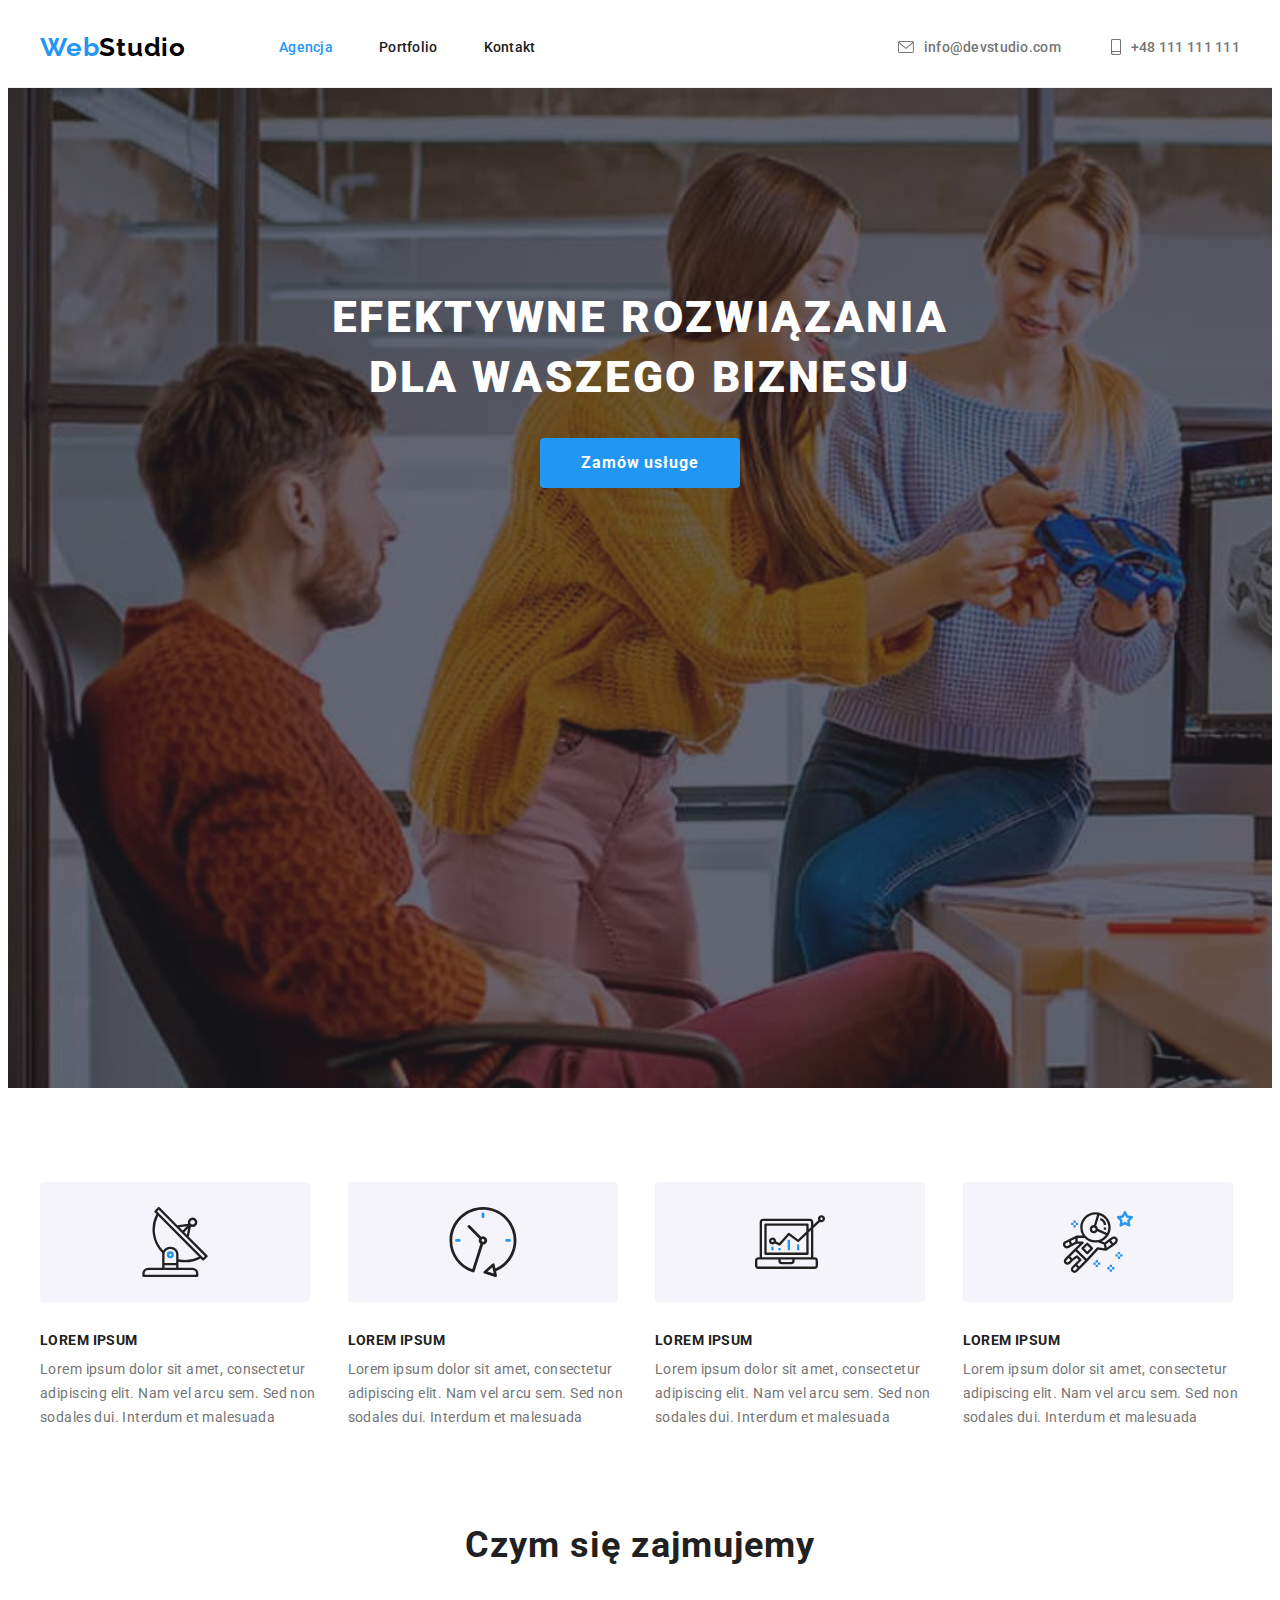
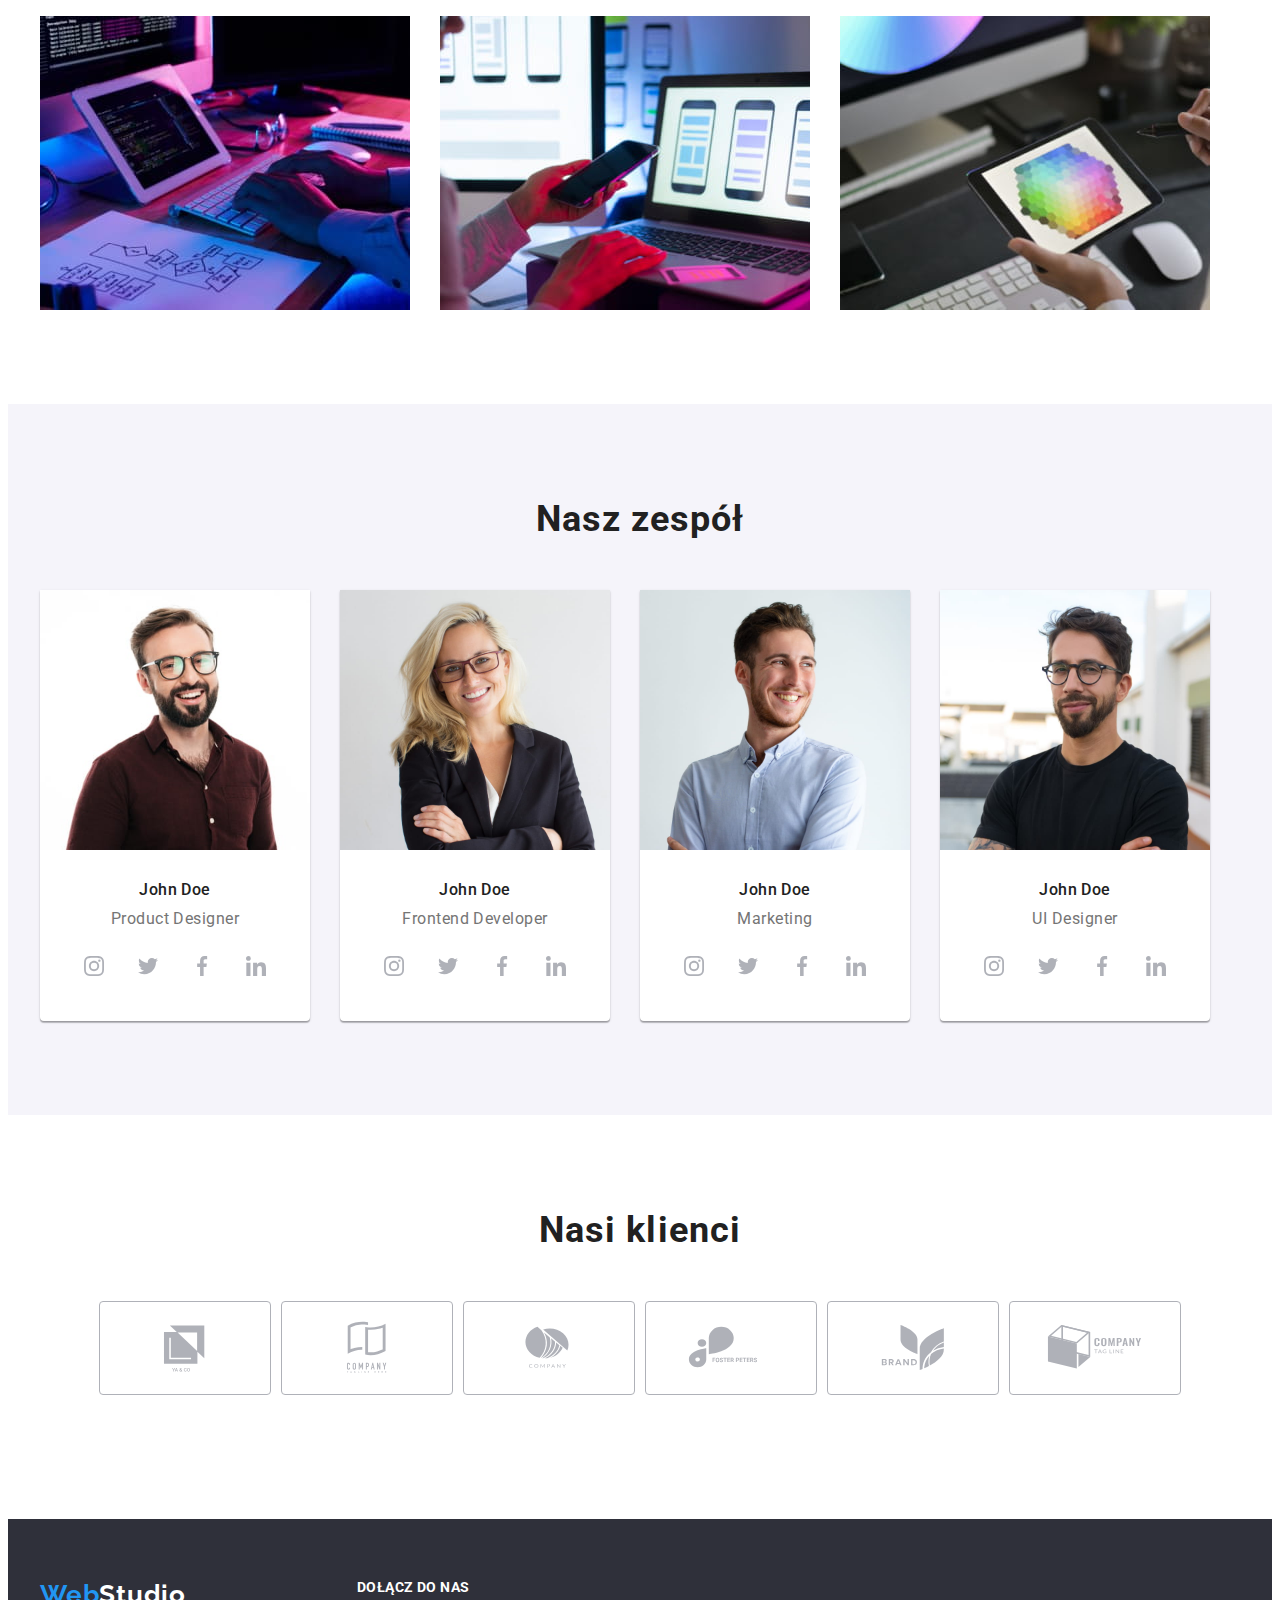
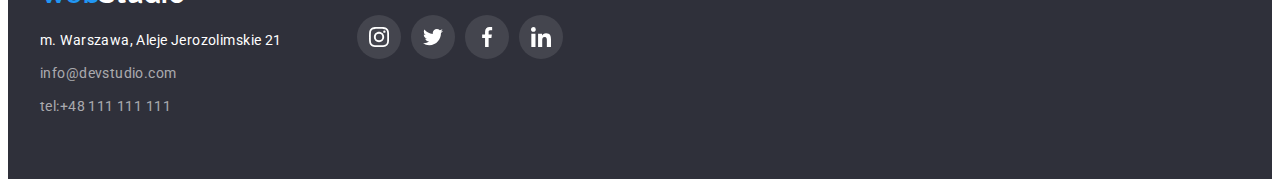
==== commit 8b453311: "zmiany" ====
--- a/index.html
+++ b/index.html
@@ -36,16 +36,16 @@
           </ul>
         </nav>
         <ul class="contact-links list-upper">
-          <li class="mail">
-            <a href="mailto:info@devstudio.com">
+          <li>
+            <a class="mail" href="mailto:info@devstudio.com">
               <svg class="post-img" width="16" height="12">
                 <use href="./icons.svg#icon-envelope"></use>
               </svg>
               info@devstudio.com</a
             >
           </li>
-          <li class="smartphone">
-            <a href="tel:+48111111111">
+          <li>
+            <a class="smartphone" href="tel:+48111111111">
               <svg class="smartphone-img" width="10" height="16">
                 <use href="./icons.svg#icon-smartphone"></use>
               </svg>
@@ -114,7 +114,7 @@
           </ul>
         </div>
       </section>
-      <section class="section-ourteam">
+      <section class="section-ourteam section">
         <div class="container">
           <h2 class="secondheader">Czym się zajmujemy</h2>
           <ul class="list">
@@ -156,41 +156,48 @@
                 <h3 class="thirdheader">John Doe</h3>
                 <p class="position">Product Designer</p>
               </div>
-              <div class="flexclick">
-                <svg class="instagramclick" width="44" height="44">
-                  <use width="20" x="12" class="org" href="./icons.svg#icon-instagramorg"></use>
-                </svg>
-                <svg class="twitterclick" width="44" height="44">
-                  <use width="20" x="12" href="./icons.svg#icon-twitterorg"></use>
-                </svg>
-                <svg class="click" width="44" height="44">
-                  <use width="20" x="12" href="./icons.svg#icon-facebookorg"></use>
-                </svg>
-                <svg class="linkedinclick" width="44" height="44">
-                  <use width="20px" x="12" class="org" href="./icons.svg#icon-linkedin"></use>
-                </svg>
-              </div>
-            </li>
+              <ul class="flexclick">
+                <li><a  href="https://www.instagram.com/" 
+                target="_blank"  class="sociallinks"><svg class="instagramclick" width="44" height="44">
+                  <use width="20" x="12" class="org" href="./sprite.svg#icon-instagramorg"></use>
+                </svg></a></li>
+                <li><a href="https://www.twitter.com/" 
+                target="_blank"  class="sociallinks"><svg class="twitterclick" width="44" height="44">
+                  <use width="20" x="12" href="./icons.svg#icon-twitterorg"></use>
+                </svg></a></li>
+                <li><a href="https://www.facebook.com/" 
+                target="_blank"  class="sociallinks"><svg class="facebookclick" width="44" height="44">
+                  <use width="20" x="12" href="./icons.svg#icon-facebookorg"></use>
+                </svg></a></li>
+                <li><a href="https://www.linkedin.com/" 
+                target="_blank"  class="sociallinks"><svg class="linkedinclick" width="44" height="44">
+                  <use width="20px" x="12" class="org" href="./icons.svg#icon-linkedin"></use>
+                </svg></a></li>
+              </ul>
             <li class="emloyee">
               <img src="images/john-dee-two.jpg" alt="pracownik nr 2" width="270" height="260" />
               <div class="employee-description">
                 <h3 class="thirdheader">John Doe</h3>
                 <p class="position">Frontend Developer</p>
               </div>
-              <div class="flexclick">
-                <svg class="instagramclick" width="44" height="44">
-                  <use width="20" x="12" href="./icons.svg#icon-instagramorg"></use>
-                </svg>
-                <svg class="twitterclick" width="44" height="44">
-                  <use width="20" x="12" href="./icons.svg#icon-twitterorg"></use>
-                </svg>
-                <svg class="click" width="44" height="44">
-                  <use width="20" x="12" href="./icons.svg#icon-facebookorg"></use>
-                </svg>
-                <svg class="linkedinclick" width="44" height="44">
-                  <use width="20px" x="12" class="org" href="./icons.svg#icon-linkedin"></use>
-                </svg>
-              </div>
+             <ul class="flexclick">
+                <li><a  href="https://www.instagram.com/" 
+                target="_blank"  class="sociallinks"><svg class="instagramclick" width="44" height="44">
+                  <use width="20" x="12" class="org" href="./sprite.svg#icon-instagramorg"></use>
+                </svg></a></li>
+                <li><a href="https://www.twitter.com/" 
+                target="_blank"  class="sociallinks"><svg class="twitterclick" width="44" height="44">
+                  <use width="20" x="12" href="./icons.svg#icon-twitterorg"></use>
+                </svg></a></li>
+                <li><a href="https://www.facebook.com/" 
+                target="_blank"  class="sociallinks"><svg class="facebookclick" width="44" height="44">
+                  <use width="20" x="12" href="./icons.svg#icon-facebookorg"></use>
+                </svg></a></li>
+                <li><a href="https://www.linkedin.com/" 
+                target="_blank"  class="sociallinks"><svg class="linkedinclick" width="44" height="44">
+                  <use width="20px" x="12" class="org" href="./icons.svg#icon-linkedin"></use>
+                </svg></a></li>
+              </ul>
             </li>
             <li class="emloyee">
               <img src="images/john-dee-three.jpg" alt="pracownik nr 3" width="270" height="260" />
@@ -198,88 +205,85 @@
                 <h3 class="thirdheader">John Doe</h3>
                 <p class="position">Marketing</p>
               </div>
-              <div class="flexclick">
-                <svg class="instagramclick" width="44" height="44">
-                  <use width="20" x="12" href="./icons.svg#icon-instagramorg"></use>
-                </svg>
-                <svg class="click" width="44" height="44">
-                  <use width="20" x="12" href="./icons.svg#icon-twitterorg"></use>
-                </svg>
-                <svg class="click" width="44" height="44">
-                  <use width="20" x="12" href="./icons.svg#icon-facebookorg"></use>
-                </svg>
-                <svg class="linkedinclick" width="44" height="44">
-                  <use width="20px" x="12" class="org" href="./icons.svg#icon-linkedin"></use>
-                </svg>
-              </div>
-            </li>
+              <ul class="flexclick">
+                <li><a  href="https://www.instagram.com/" 
+                target="_blank"  class="sociallinks"><svg class="instagramclick" width="44" height="44">
+                  <use width="20" x="12" class="org" href="./sprite.svg#icon-instagramorg"></use>
+                </svg></a></li>
+                <li><a href="https://www.twitter.com/" 
+                target="_blank"  class="sociallinks"><svg class="twitterclick" width="44" height="44">
+                  <use width="20" x="12" href="./icons.svg#icon-twitterorg"></use>
+                </svg></a></li>
+                <li><a href="https://www.facebook.com/" 
+                target="_blank"  class="sociallinks"><svg class="facebookclick" width="44" height="44">
+                  <use width="20" x="12" href="./icons.svg#icon-facebookorg"></use>
+                </svg></a></li>
+                <li><a href="https://www.linkedin.com/" 
+                target="_blank"  class="sociallinks"><svg class="linkedinclick" width="44" height="44">
+                  <use width="20px" x="12" class="org" href="./icons.svg#icon-linkedin"></use>
+                </svg></a></li>
+              </ul>
             <li class="emloyee">
               <img src="images/john-dee-four.jpg" alt="pracownik nr 4" width="270" height="260" />
               <div class="employee-description">
                 <h3 class="thirdheader">John Doe</h3>
                 <p class="position">UI Designer</p>
               </div>
-              <div class="flexclick">
-                <svg class="instagramclick" width="44" height="44">
-                  <use width="20" x="12" class="org" href="./icons.svg#icon-instagramorg"></use>
-                </svg>
-                <svg class="click" width="44" height="44">
-                  <use width="20" x="12" href="./icons.svg#icon-twitterorg"></use>
-                </svg>
-                <svg class="click" width="44" height="44">
-                  <use width="20" x="12" href="./icons.svg#icon-facebookorg"></use>
-                </svg>
-                <svg class="linkedinclick" width="44" height="44">
-                  <use width="20px" x="12" class="org" href="./icons.svg#icon-linkedin"></use>
-                </svg>
-              </div>
-            </li>
-          </ul>
-        </div>
+              <ul class="flexclick">
+                <li><a  href="https://www.instagram.com/" 
+                target="_blank"  class="sociallinks"><svg class="instagramclick" width="44" height="44">
+                  <use width="20" x="12" class="org" href="./sprite.svg#icon-instagramorg"></use>
+                </svg></a></li>
+                <li><a href="https://www.twitter.com/" 
+                target="_blank"  class="sociallinks"><svg class="twitterclick" width="44" height="44">
+                  <use width="20" x="12" href="./icons.svg#icon-twitterorg"></use>
+                </svg></a></li>
+                <li><a href="https://www.facebook.com/" 
+                target="_blank"  class="sociallinks"><svg class="facebookclick" width="44" height="44">
+                  <use width="20" x="12" href="./icons.svg#icon-facebookorg"></use>
+                </svg></a></li>
+                <li><a href="https://www.linkedin.com/" 
+                target="_blank"  class="sociallinks"><svg class="linkedinclick" width="44" height="44">
+                  <use width="20px" x="12" class="org" href="./icons.svg#icon-linkedin"></use>
+                </svg></a></li>
+              </ul>
       </section>
       <section class="section">
         <div class="container">
           <h2 class="secondheader">Nasi klienci</h2>
-          <div class="flexclick">
-            <svg width="170" height="92" style="border: 1px solid #afb1b8; border-radius: 4px">
-              <use href="./sprite.svg#icon-clientfirst"></use>
-            </svg>
-            <svg width="170" height="92" style="border: 1px solid #afb1b8; border-radius: 4px">
-              <use href="./sprite.svg#icon-clientsecond"></use>
-            </svg>
-            <svg width="170" height="92" style="border: 1px solid #afb1b8; border-radius: 4px">
-              <use href="./sprite.svg#icon-clientthird"></use>
-            </svg>
-
-            <svg
-              class="customerfourt"
-              width="170"
-              height="92"
-              style="border: 1px solid #afb1b8; border-radius: 4px"
-            >
-              <use href="./sprite.svg#icon-clientfourth"></use>
-            </svg>
-
-            <svg width="170" height="92" style="border: 1px solid #afb1b8; border-radius: 4px">
-              <use href="./sprite.svg#icon-clientfifth"></use>
-            </svg>
-            <svg width="170" height="92" style="border: 1px solid #afb1b8; border-radius: 4px">
-              <use href="./sprite.svg#icon-clientsixth"></use>
-            </svg>
-          </div>
+          <ul class="flexclick">
+            <li ><div class="customer"><svg width="106"height="60">
+              <use href="./sprite.svg#icon-clientone"></use> 
+            </svg></div></li>
+            <li ><div class="customer"><svg width="106"height="60">
+              <use href="./sprite.svg#icon-clienttwo"></use> 
+            </svg></div></li>
+            <li ><div class="customer"><svg width="106"height="60">
+              <use href="./sprite.svg#icon-clientthree"></use> 
+            </svg></div></li>
+            <li ><div class="customer"><svg width="106"height="60">
+              <use href="./sprite.svg#icon-clientfour"></use> 
+            </svg></div></li>
+            <li ><div class="customer"><svg width="106"height="60">
+              <use href="./sprite.svg#icon-clientfive"></use> 
+            </svg></div></li>
+            <li ><div class="customer"><svg width="106"height="60">
+              <use href="./sprite.svg#icon-clientsix"></use> 
+            </svg></div></li>
+          
         </div>
       </section>
     </main>
 
     <footer class="footer">
-      <div class="container">
+      <div class="container footercontainer">
+        <div class="footerbrandparagraph">
         <a href="index.html" class="brandnamefooter"><span class="pieceofbrand">Web</span>Studio</a>
         <address>
           <ul class="footerlist">
             <li>
               <a href="https://www.google.pl/" class="localization"
-                >m. Warszawa, Aleje Jerozolimskie 21</a
-              >
+                >m. Warszawa, Aleje Jerozolimskie 21</a>
             </li>
             <li>
               <a href="mailto:info@devstudio.com" class="contactfooter">info@devstudio.com</a>
@@ -288,6 +292,28 @@
           </ul>
         </address>
       </div>
+      <div class="footersocials">
+      <p class="joinus">dołącz do nas</p>
+       <ul class="flexclickfooter">
+                <li><a  href="https://www.instagram.com/" 
+                target="_blank"><svg class="instagramclick clickfooter" width="44" height="44">
+                  <use width="20" x="12" class="org" href="./sprite.svg#icon-instagramorg"></use>
+                </svg></a></li>
+                <li><a  href="https://www.twitter.com/" 
+                target="_blank"><svg class="twitterclick clickfooter" width="44" height="44">
+                  <use width="20" x="12" href="./icons.svg#icon-twitterorg"></use>
+                </svg></a></li>
+                <li><a  href="https://www.facebook.com/" 
+                target="_blank"><svg class="facebookclick clickfooter" width="44" height="44">
+                  <use width="20" x="12" href="./icons.svg#icon-facebookorg"></use>
+                </svg></a></li>
+                <li><a  href="https://www.linkedin.com/" 
+                target="_blank"><svg class="linkedinclick clickfooter" width="44" height="44">
+                  <use width="20px" x="12" class="org" href="./icons.svg#icon-linkedin"></use>
+                </svg></a>
+            </li>
+          </ul></div>
+          </div>
     </footer>
   </body>
 </html>
--- a/CSS/styles.css
+++ b/CSS/styles.css
@@ -42,6 +42,7 @@
 }
 a {
   text-decoration: none;
+  margin: 0;
 }
 button {
   display: block;
@@ -118,7 +119,11 @@
   fill: var(--fourthcolor);
   color: var(--fourthcolor);
 }
-
+.mail,
+.smartphone {
+  display: flex;
+  align-items: center;
+}
 .nav-link:hover,
 .nav-link:focus {
   color: var(--fourthcolor);
@@ -181,11 +186,12 @@
 }
 .lorem-background {
   display: flex;
-  width: 277px;
+  width: 270px;
   height: 120px;
   justify-content: center;
   align-items: center;
   background-color: #f5f4fa;
+  border-radius: 4px;
 }
 .loremsection {
   padding-top: 30px;
@@ -212,8 +218,8 @@
   letter-spacing: 0.03em;
   font-weight: 700;
   color: var(--brandcolor);
-  margin-top: 0;
   margin-bottom: 10px;
+  font-size: 14px;
 }
 .loremdescrition {
   line-height: 1.71;
@@ -264,29 +270,33 @@
   gap: 10px;
   justify-content: center;
   padding-bottom: 30px;
-}
-.flexclick {
   fill: #afb1b8;
 }
-.instagramclick:hover {
+.sociallinks {
+  fill: #afb1b8;
+}
+
+.instagramclick:hover,
+.linkedinclick:hover,
+.facebookclick:hover,
+.twitterclick:hover {
   cursor: pointer;
   fill: var(--fifhtcolor);
   background: var(--fourthcolor);
   border-radius: 100%;
 }
-
-.linkedinclick:hover {
-  cursor: pointer;
-  fill: var(--fifhtcolor);
-  background: var(--fourthcolor);
-  border-radius: 100%;
-}
-.customerfourt {
-  fill: #afb1b8;
-}
-.customerfourt:hover {
-  fill: var(--fourthcolor);
-  outline: 1px solid var(--fourthcolor);
+.customer {
+  display: flex;
+  justify-content: center;
+  align-items: center;
+  width: 170px;
+  height: 92px;
+  border: 1px solid #afb1b8;
+  border-radius: 4px;
+}
+.customer:hover {
+  fill: #2196f3;
+  border-color: #2196f3;
   cursor: pointer;
 }
 .contactfooter {
@@ -311,6 +321,7 @@
 .footerlist > li:not(:last-child) {
   margin-bottom: 9px;
 }
+
 .brandnamefooter {
   display: block;
   font-family: 'Raleway';
@@ -319,7 +330,56 @@
   text-align: left;
   color: var(--fifhtcolor);
   margin-bottom: 20px;
-  letter-spacing: 0.03em;
+  margin-right: 171px;
+  letter-spacing: 0.03em;
+}
+.localization {
+  margin-right: 70px;
+}
+.joinus {
+  font-family: Roboto;
+  font-size: 14px;
+  font-weight: 700;
+  line-height: 16px;
+  letter-spacing: 0.03em;
+  text-align: left;
+  text-transform: uppercase;
+  color: var(--fifhtcolor);
+
+  margin-bottom: 20px;
+}
+.flexclickfooter {
+  display: flex;
+  gap: 10px;
+
+  fill: var(--fifhtcolor);
+}
+.clickfooter {
+  fill: var(--fifhtcolor);
+  background: rgba(255, 255, 255, 0.1);
+  border-radius: 100%;
+}
+
+.linkedinclick:hover {
+  cursor: pointer;
+  fill: var(--fifhtcolor);
+  background: var(--fourthcolor);
+  border-radius: 100%;
+}
+.facebookclick:hover {
+  cursor: pointer;
+  fill: var(--fifhtcolor);
+  background: var(--fourthcolor);
+  border-radius: 100%;
+}
+.twitterclick:hover {
+  cursor: pointer;
+  fill: var(--fifhtcolor);
+  background: var(--fourthcolor);
+  border-radius: 100%;
+}
+.footercontainer {
+  display: flex;
 }
 
 .button-next {
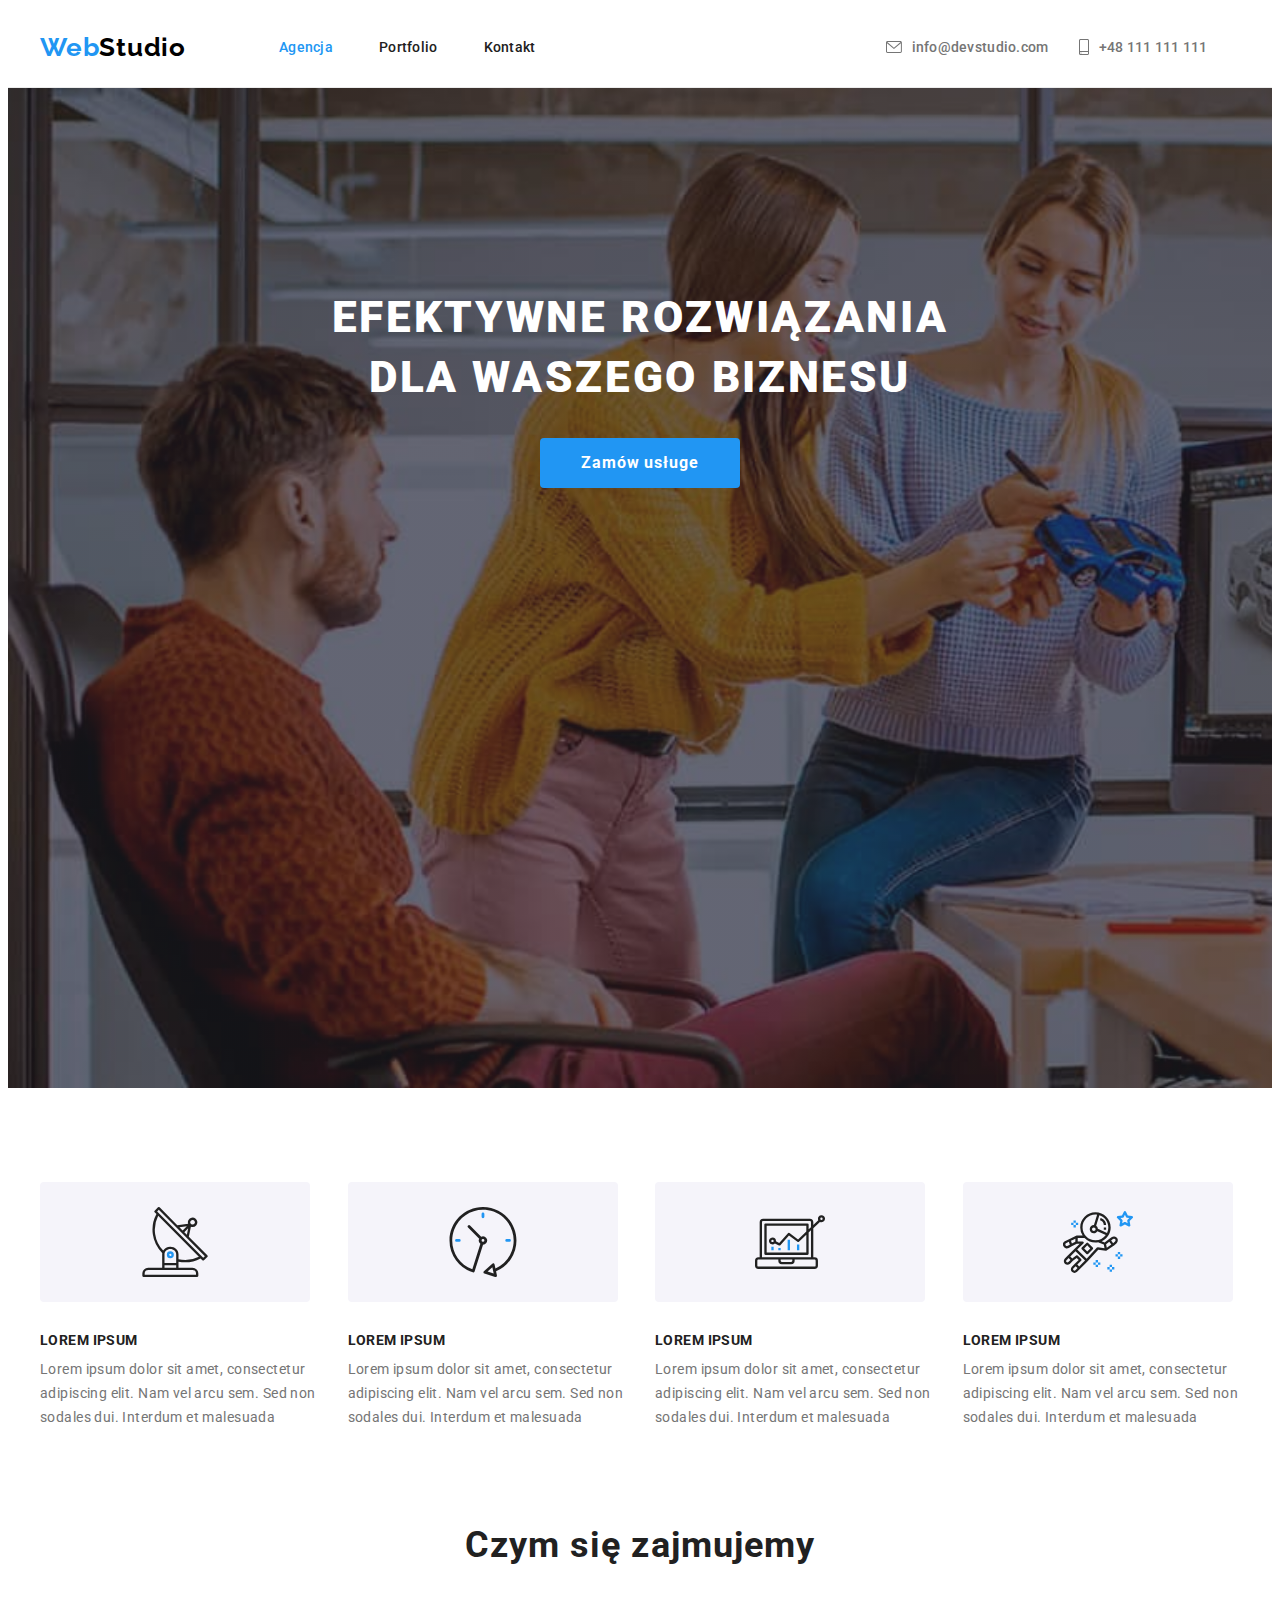
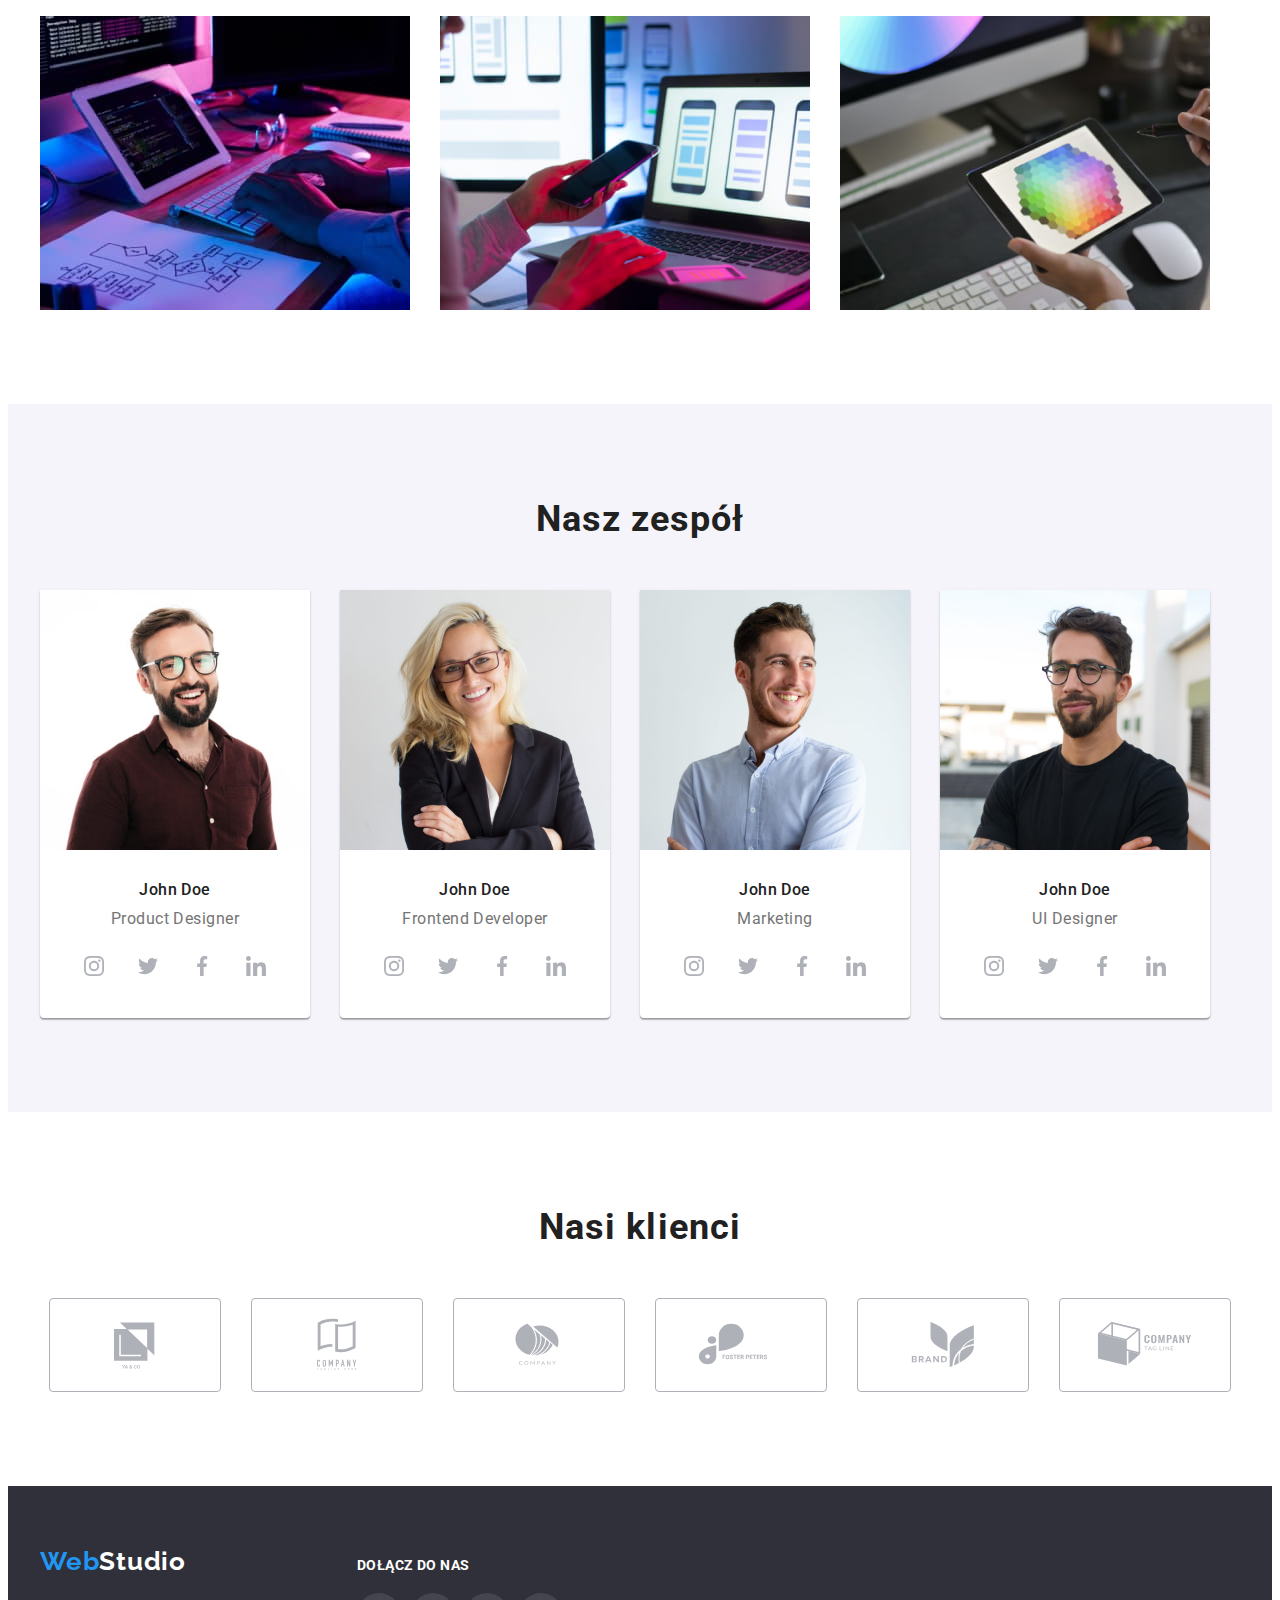
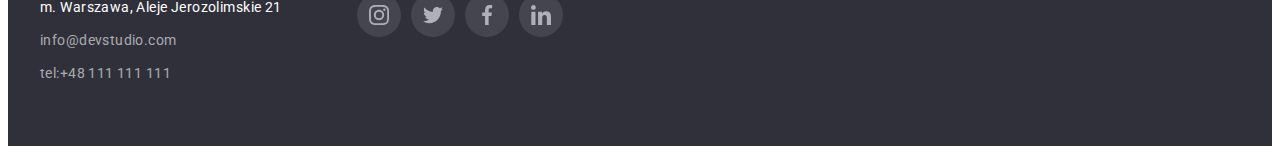
==== commit 9592a085: "okay" ====
--- a/index.html
+++ b/index.html
@@ -73,43 +73,41 @@
                   <use href="./sprite.svg#icon-atenta"></use>
                 </svg>
               </div>
-              <div class="loremsection">
               <h3 class="loremheader">LOREM IPSUM</h3>
               <p class="loremdescrition">
                 Lorem ipsum dolor sit amet, consectetur adipiscing elit. Nam vel arcu sem. Sed non
-                sodales dui. Interdum et malesuada</div>
+                sodales dui. Interdum et malesuada
               </p>
             </li>
             <li class="loremitem"> <div class="lorem-background">
               <svg class="icon-lorem" width="70px" height="70px">
                 <use href="./sprite.svg#icon-clock"></use>
               </svg></div>
-              <div class="loremsection">
               <h3 class="loremheader">LOREM IPSUM</h3>
               <p class="loremdescrition">
                 Lorem ipsum dolor sit amet, consectetur adipiscing elit. Nam vel arcu sem. Sed non
                 sodales dui. Interdum et malesuada
-              </p></div>
+              </p>
             </li>
             <li class="loremitem"><div class="lorem-background">
               <svg class="icon-lorem" width="70px" height="70px">
                 <use href="./sprite.svg#icon-diagram"></use>
-              </svg></div><div class="loremsection">
+              </svg></div>
               <h3 class="loremheader">LOREM IPSUM</h3>
               <p class="loremdescrition">
                 Lorem ipsum dolor sit amet, consectetur adipiscing elit. Nam vel arcu sem. Sed non
                 sodales dui. Interdum et malesuada
-              </p></div>
+              </p>
             </li>
             <li class="loremitem"><div class="lorem-background">
               <svg class="icon-lorem" width="70px" height="70px">
                 <use href="./sprite.svg#icon-astronaut"></use>
-              </svg></div><div class="loremsection">
+              </svg></div>
               <h3 class="loremheader">LOREM IPSUM</h3>
               <p class="loremdescrition">
                 Lorem ipsum dolor sit amet, consectetur adipiscing elit. Nam vel arcu sem. Sed non
                 sodales dui. Interdum et malesuada
-              </p></div>
+              </p>
             </li>
           </ul>
         </div>
@@ -158,20 +156,20 @@
               </div>
               <ul class="flexclick">
                 <li><a  href="https://www.instagram.com/" 
-                target="_blank"  class="sociallinks"><svg class="instagramclick" width="44" height="44">
-                  <use width="20" x="12" class="org" href="./sprite.svg#icon-instagramorg"></use>
-                </svg></a></li>
-                <li><a href="https://www.twitter.com/" 
-                target="_blank"  class="sociallinks"><svg class="twitterclick" width="44" height="44">
-                  <use width="20" x="12" href="./icons.svg#icon-twitterorg"></use>
-                </svg></a></li>
-                <li><a href="https://www.facebook.com/" 
-                target="_blank"  class="sociallinks"><svg class="facebookclick" width="44" height="44">
-                  <use width="20" x="12" href="./icons.svg#icon-facebookorg"></use>
-                </svg></a></li>
-                <li><a href="https://www.linkedin.com/" 
-                target="_blank"  class="sociallinks"><svg class="linkedinclick" width="44" height="44">
-                  <use width="20px" x="12" class="org" href="./icons.svg#icon-linkedin"></use>
+                target="_blank"  class="sociallinks"><svg class="instagramclick">
+                  <use href="./sprite.svg#icon-instagram"></use>
+                </svg></a></li>
+                <li><a href="https://www.twitter.com/" 
+                target="_blank"  class="sociallinks"><svg class="twitterclick">
+                  <use href="./sprite.svg#icon-twitter"></use>
+                </svg></a></li>
+                <li><a href="https://www.facebook.com/" 
+                target="_blank"  class="sociallinks"><svg class="facebookclick">
+                  <use href="./sprite.svg#icon-facebook"></use>
+                </svg></a></li>
+                <li><a href="https://www.linkedin.com/" 
+                target="_blank"  class="sociallinks"><svg class="linkedinclick">
+                  <use href="./sprite.svg#icon-linkedin"></use>
                 </svg></a></li>
               </ul>
             <li class="emloyee">
@@ -179,25 +177,25 @@
               <div class="employee-description">
                 <h3 class="thirdheader">John Doe</h3>
                 <p class="position">Frontend Developer</p>
-              </div>
-             <ul class="flexclick">
+              </div><ul class="flexclick">
                 <li><a  href="https://www.instagram.com/" 
-                target="_blank"  class="sociallinks"><svg class="instagramclick" width="44" height="44">
-                  <use width="20" x="12" class="org" href="./sprite.svg#icon-instagramorg"></use>
-                </svg></a></li>
-                <li><a href="https://www.twitter.com/" 
-                target="_blank"  class="sociallinks"><svg class="twitterclick" width="44" height="44">
-                  <use width="20" x="12" href="./icons.svg#icon-twitterorg"></use>
-                </svg></a></li>
-                <li><a href="https://www.facebook.com/" 
-                target="_blank"  class="sociallinks"><svg class="facebookclick" width="44" height="44">
-                  <use width="20" x="12" href="./icons.svg#icon-facebookorg"></use>
-                </svg></a></li>
-                <li><a href="https://www.linkedin.com/" 
-                target="_blank"  class="sociallinks"><svg class="linkedinclick" width="44" height="44">
-                  <use width="20px" x="12" class="org" href="./icons.svg#icon-linkedin"></use>
-                </svg></a></li>
-              </ul>
+                target="_blank"  class="sociallinks"><svg class="instagramclick">
+                  <use href="./sprite.svg#icon-instagram"></use>
+                </svg></a></li>
+                <li><a href="https://www.twitter.com/" 
+                target="_blank"  class="sociallinks"><svg class="twitterclick">
+                  <use href="./sprite.svg#icon-twitter"></use>
+                </svg></a></li>
+                <li><a href="https://www.facebook.com/" 
+                target="_blank"  class="sociallinks"><svg class="facebookclick">
+                  <use href="./sprite.svg#icon-facebook"></use>
+                </svg></a></li>
+                <li><a href="https://www.linkedin.com/" 
+                target="_blank"  class="sociallinks"><svg class="linkedinclick">
+                  <use href="./sprite.svg#icon-linkedin"></use>
+                </svg></a></li>
+              </ul>
+             
             </li>
             <li class="emloyee">
               <img src="images/john-dee-three.jpg" alt="pracownik nr 3" width="270" height="260" />
@@ -207,20 +205,20 @@
               </div>
               <ul class="flexclick">
                 <li><a  href="https://www.instagram.com/" 
-                target="_blank"  class="sociallinks"><svg class="instagramclick" width="44" height="44">
-                  <use width="20" x="12" class="org" href="./sprite.svg#icon-instagramorg"></use>
-                </svg></a></li>
-                <li><a href="https://www.twitter.com/" 
-                target="_blank"  class="sociallinks"><svg class="twitterclick" width="44" height="44">
-                  <use width="20" x="12" href="./icons.svg#icon-twitterorg"></use>
-                </svg></a></li>
-                <li><a href="https://www.facebook.com/" 
-                target="_blank"  class="sociallinks"><svg class="facebookclick" width="44" height="44">
-                  <use width="20" x="12" href="./icons.svg#icon-facebookorg"></use>
-                </svg></a></li>
-                <li><a href="https://www.linkedin.com/" 
-                target="_blank"  class="sociallinks"><svg class="linkedinclick" width="44" height="44">
-                  <use width="20px" x="12" class="org" href="./icons.svg#icon-linkedin"></use>
+                target="_blank"  class="sociallinks"><svg class="instagramclick">
+                  <use href="./sprite.svg#icon-instagram"></use>
+                </svg></a></li>
+                <li><a href="https://www.twitter.com/" 
+                target="_blank"  class="sociallinks"><svg class="twitterclick">
+                  <use href="./sprite.svg#icon-twitter"></use>
+                </svg></a></li>
+                <li><a href="https://www.facebook.com/" 
+                target="_blank"  class="sociallinks"><svg class="facebookclick">
+                  <use href="./sprite.svg#icon-facebook"></use>
+                </svg></a></li>
+                <li><a href="https://www.linkedin.com/" 
+                target="_blank"  class="sociallinks"><svg class="linkedinclick">
+                  <use href="./sprite.svg#icon-linkedin"></use>
                 </svg></a></li>
               </ul>
             <li class="emloyee">
@@ -231,45 +229,45 @@
               </div>
               <ul class="flexclick">
                 <li><a  href="https://www.instagram.com/" 
-                target="_blank"  class="sociallinks"><svg class="instagramclick" width="44" height="44">
-                  <use width="20" x="12" class="org" href="./sprite.svg#icon-instagramorg"></use>
-                </svg></a></li>
-                <li><a href="https://www.twitter.com/" 
-                target="_blank"  class="sociallinks"><svg class="twitterclick" width="44" height="44">
-                  <use width="20" x="12" href="./icons.svg#icon-twitterorg"></use>
-                </svg></a></li>
-                <li><a href="https://www.facebook.com/" 
-                target="_blank"  class="sociallinks"><svg class="facebookclick" width="44" height="44">
-                  <use width="20" x="12" href="./icons.svg#icon-facebookorg"></use>
-                </svg></a></li>
-                <li><a href="https://www.linkedin.com/" 
-                target="_blank"  class="sociallinks"><svg class="linkedinclick" width="44" height="44">
-                  <use width="20px" x="12" class="org" href="./icons.svg#icon-linkedin"></use>
+                target="_blank"  class="sociallinks"><svg class="instagramclick">
+                  <use href="./sprite.svg#icon-instagram"></use>
+                </svg></a></li>
+                <li><a href="https://www.twitter.com/" 
+                target="_blank"  class="sociallinks"><svg class="twitterclick">
+                  <use href="./sprite.svg#icon-twitter"></use>
+                </svg></a></li>
+                <li><a href="https://www.facebook.com/" 
+                target="_blank"  class="sociallinks"><svg class="facebookclick">
+                  <use href="./sprite.svg#icon-facebook"></use>
+                </svg></a></li>
+                <li><a href="https://www.linkedin.com/" 
+                target="_blank"  class="sociallinks"><svg class="linkedinclick">
+                  <use href="./sprite.svg#icon-linkedin"></use>
                 </svg></a></li>
               </ul>
       </section>
       <section class="section">
         <div class="container">
           <h2 class="secondheader">Nasi klienci</h2>
-          <ul class="flexclick">
-            <li ><div class="customer"><svg width="106"height="60">
+          <ul class="flexclickcustomers">
+            <li ><a href="#" class="customer"><svg class="client" width="106"height="60">
               <use href="./sprite.svg#icon-clientone"></use> 
-            </svg></div></li>
-            <li ><div class="customer"><svg width="106"height="60">
+            </svg></a></li>
+            <li ><a href="#" class="customer"><svg class="client" width="106"height="60">
               <use href="./sprite.svg#icon-clienttwo"></use> 
-            </svg></div></li>
-            <li ><div class="customer"><svg width="106"height="60">
+            </svg></a></li>
+            <li ><a href="#" class="customer"><svg class="client" width="106"height="60">
               <use href="./sprite.svg#icon-clientthree"></use> 
-            </svg></div></li>
-            <li ><div class="customer"><svg width="106"height="60">
+            </svg></a></li>
+            <li ><a href="#" class="customer"><svg class="client" width="106"height="60">
               <use href="./sprite.svg#icon-clientfour"></use> 
-            </svg></div></li>
-            <li ><div class="customer"><svg width="106"height="60">
+            </svg></a></li>
+            <li ><a href="#" class="customer"><svg class="client" width="106"height="60">
               <use href="./sprite.svg#icon-clientfive"></use> 
-            </svg></div></li>
-            <li ><div class="customer"><svg width="106"height="60">
+            </svg></a></li>
+            <li ><a href="#" class="customer"><svg class="client" width="106"height="60">
               <use href="./sprite.svg#icon-clientsix"></use> 
-            </svg></div></li>
+            </svg></a></li>
           
         </div>
       </section>
@@ -292,27 +290,26 @@
           </ul>
         </address>
       </div>
-      <div class="footersocials">
+      <div class=>
       <p class="joinus">dołącz do nas</p>
-       <ul class="flexclickfooter">
-                <li><a  href="https://www.instagram.com/" 
-                target="_blank"><svg class="instagramclick clickfooter" width="44" height="44">
-                  <use width="20" x="12" class="org" href="./sprite.svg#icon-instagramorg"></use>
-                </svg></a></li>
-                <li><a  href="https://www.twitter.com/" 
-                target="_blank"><svg class="twitterclick clickfooter" width="44" height="44">
-                  <use width="20" x="12" href="./icons.svg#icon-twitterorg"></use>
-                </svg></a></li>
-                <li><a  href="https://www.facebook.com/" 
-                target="_blank"><svg class="facebookclick clickfooter" width="44" height="44">
-                  <use width="20" x="12" href="./icons.svg#icon-facebookorg"></use>
-                </svg></a></li>
-                <li><a  href="https://www.linkedin.com/" 
-                target="_blank"><svg class="linkedinclick clickfooter" width="44" height="44">
-                  <use width="20px" x="12" class="org" href="./icons.svg#icon-linkedin"></use>
-                </svg></a>
-            </li>
-          </ul></div>
+       <ul class="flexclickfooter"> <li><a  href="https://www.instagram.com/" 
+                target="_blank"  class="sociallinks clickfooter"><svg class="instagramclick">
+                  <use href="./sprite.svg#icon-instagram"></use>
+                </svg></a></li>
+                <li><a href="https://www.twitter.com/" 
+                target="_blank"  class="sociallinks clickfooter"><svg class="twitterclick">
+                  <use href="./sprite.svg#icon-twitter"></use>
+                </svg></a></li>
+                <li><a href="https://www.facebook.com/" 
+                target="_blank"  class="sociallinks clickfooter"><svg class="facebookclick">
+                  <use href="./sprite.svg#icon-facebook"></use>
+                </svg></a></li>
+                <li><a href="https://www.linkedin.com/" 
+                target="_blank"  class="sociallinks clickfooter"><svg class="linkedinclick">
+                  <use href="./sprite.svg#icon-linkedin"></use>
+                </svg></a></li>
+              </ul>
+                </div>
           </div>
     </footer>
   </body>
--- a/CSS/styles.css
+++ b/CSS/styles.css
@@ -131,8 +131,8 @@
 }
 .contact-links {
   color: var(--thirdcolor);
-  margin-left: auto;
-  gap: 50px;
+  margin-left: 350px;
+  gap: 30px;
 }
 .contact-links a {
   font-weight: 500;
@@ -192,9 +192,7 @@
   align-items: center;
   background-color: #f5f4fa;
   border-radius: 4px;
-}
-.loremsection {
-  padding-top: 30px;
+  margin-bottom: 30px;
 }
 
 .section-ourteam {
@@ -273,17 +271,32 @@
   fill: #afb1b8;
 }
 .sociallinks {
-  fill: #afb1b8;
-}
-
-.instagramclick:hover,
-.linkedinclick:hover,
-.facebookclick:hover,
-.twitterclick:hover {
-  cursor: pointer;
-  fill: var(--fifhtcolor);
+  display: flex;
+  color: #afb1b8;
+  justify-content: center;
+  align-items: center;
+  width: 44px;
+  height: 44px;
+  border-radius: 50%;
+}
+.sociallinks:hover,
+.sociallinks:focus {
+  cursor: pointer;
+  color: var(--fifhtcolor);
   background: var(--fourthcolor);
-  border-radius: 100%;
+}
+.instagramclick,
+.linkedinclick,
+.facebookclick,
+.twitterclick {
+  fill: currentColor;
+  width: 20px;
+  height: 20px;
+}
+.flexclickcustomers {
+  display: flex;
+  gap: 30px;
+  justify-content: center;
 }
 .customer {
   display: flex;
@@ -293,9 +306,14 @@
   height: 92px;
   border: 1px solid #afb1b8;
   border-radius: 4px;
-}
-.customer:hover {
-  fill: #2196f3;
+  color: #afb1b8;
+}
+.client {
+  fill: currentColor;
+}
+.customer:hover,
+.customer:focus {
+  color: #2196f3;
   border-color: #2196f3;
   cursor: pointer;
 }
@@ -355,31 +373,13 @@
   fill: var(--fifhtcolor);
 }
 .clickfooter {
-  fill: var(--fifhtcolor);
   background: rgba(255, 255, 255, 0.1);
-  border-radius: 100%;
-}
-
-.linkedinclick:hover {
-  cursor: pointer;
-  fill: var(--fifhtcolor);
-  background: var(--fourthcolor);
-  border-radius: 100%;
-}
-.facebookclick:hover {
-  cursor: pointer;
-  fill: var(--fifhtcolor);
-  background: var(--fourthcolor);
-  border-radius: 100%;
-}
-.twitterclick:hover {
-  cursor: pointer;
-  fill: var(--fifhtcolor);
-  background: var(--fourthcolor);
-  border-radius: 100%;
-}
+  border-radius: 50%;
+}
+
 .footercontainer {
   display: flex;
+  align-items: baseline;
 }
 
 .button-next {
@@ -394,6 +394,7 @@
   letter-spacing: 0.03em;
   line-height: 1.62;
 }
+
 .list-of-buttons {
   display: flex;
   justify-content: center;
@@ -405,6 +406,8 @@
   color: var(--fifhtcolor);
   background-color: var(--fourthcolor);
   cursor: pointer;
+  box-shadow: 0px 3px 1px rgba(0, 0, 0, 0.1), 0px 1px 2px rgba(0, 0, 0, 0.08),
+    0px 2px 2px rgba(0, 0, 0, 0.12);
 }
 
 .list-of-images-portfolio {
@@ -414,6 +417,11 @@
 }
 .image-border {
   width: 370px;
+}
+.image-border:hover,
+.image-border:focus {
+  box-shadow: 0px 1px 1px rgba(0, 0, 0, 0.12), 0px 4px 4px rgba(0, 0, 0, 0.06),
+    1px 4px 6px rgba(0, 0, 0, 0.16);
 }
 .border {
   padding-top: 20px;
